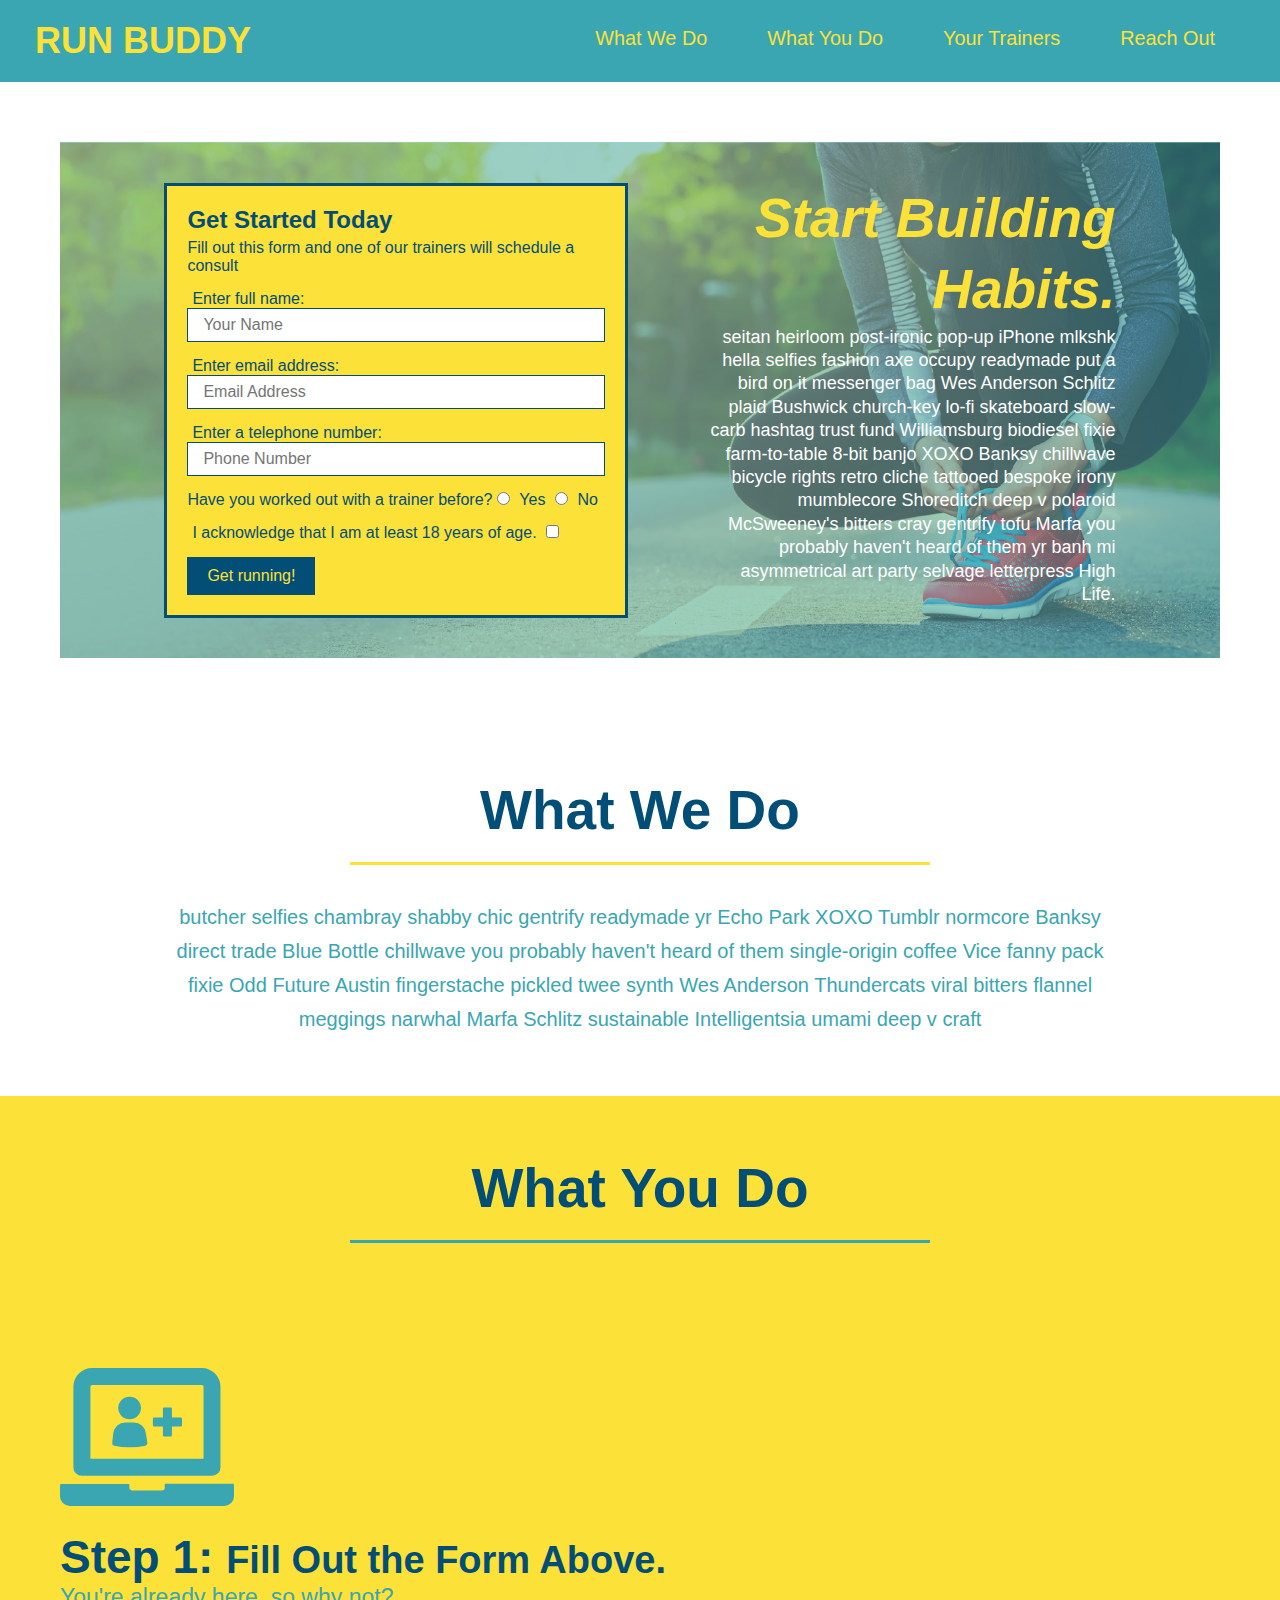
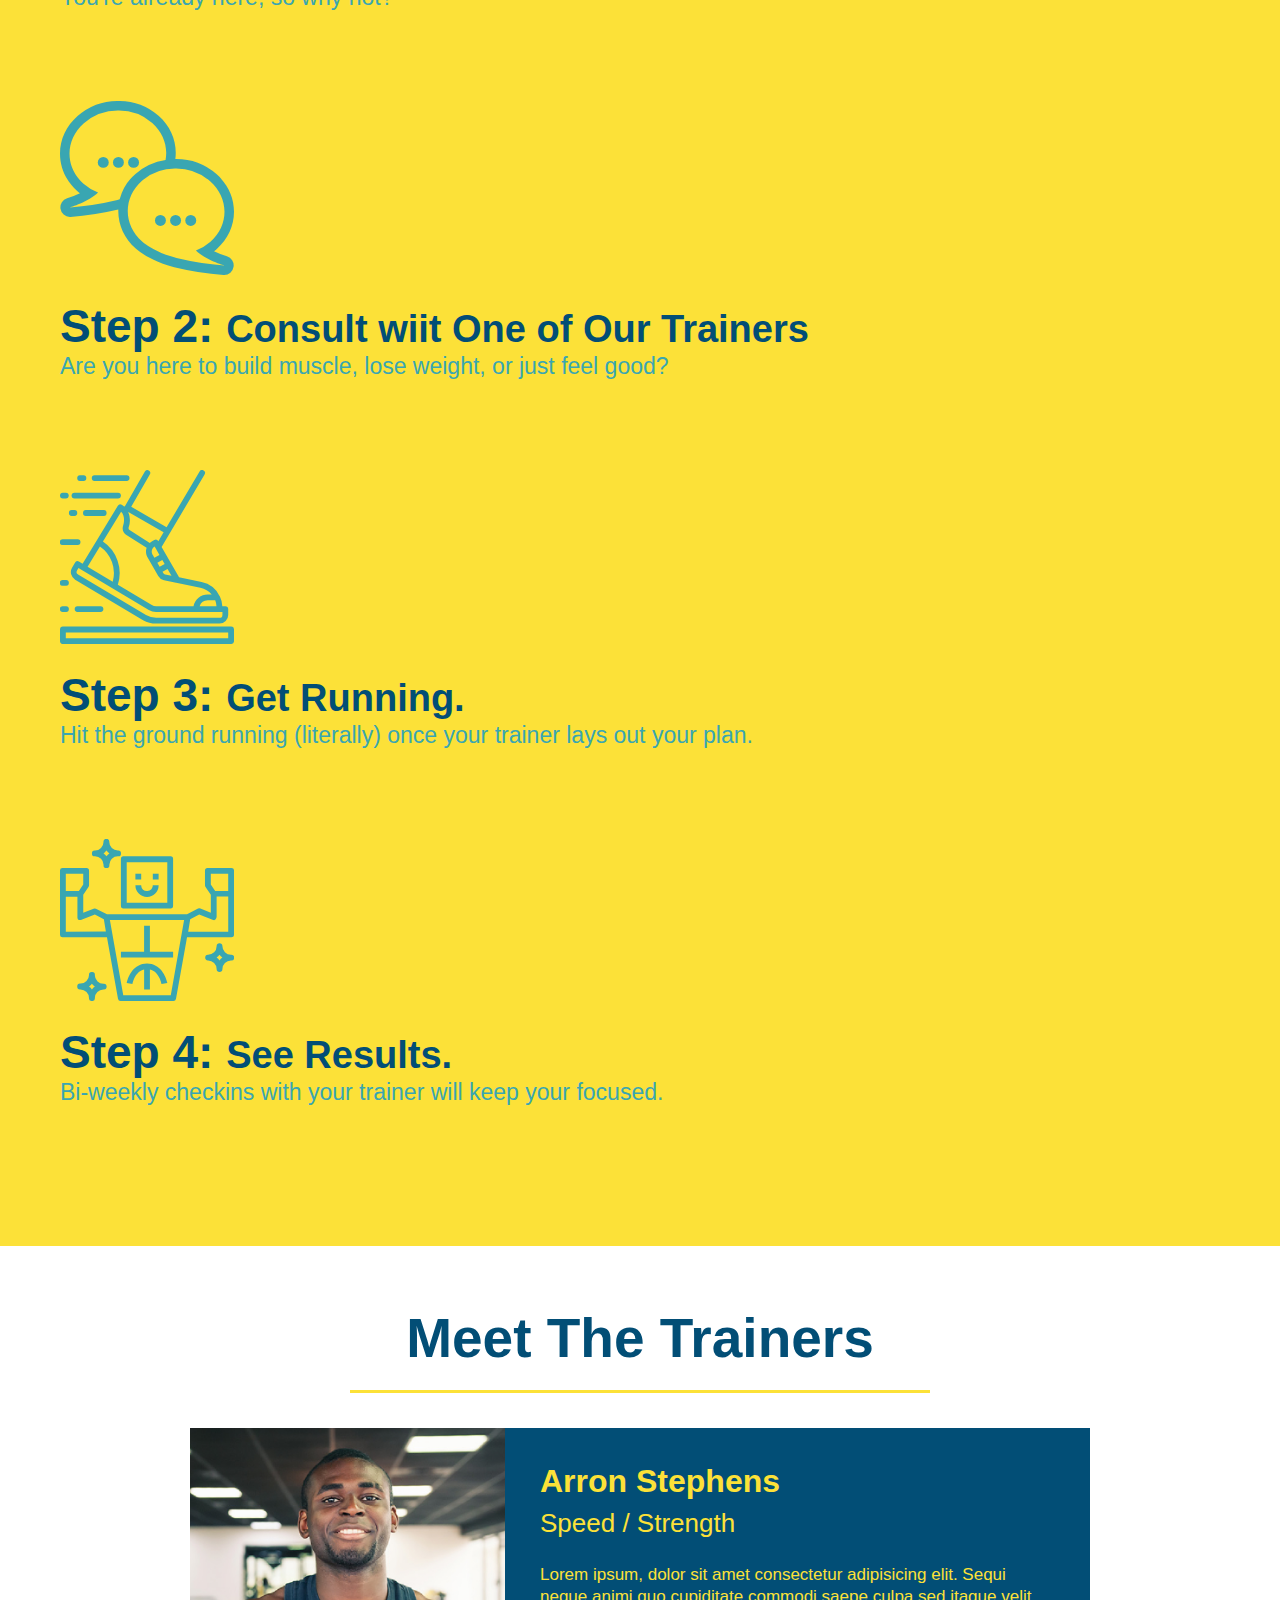
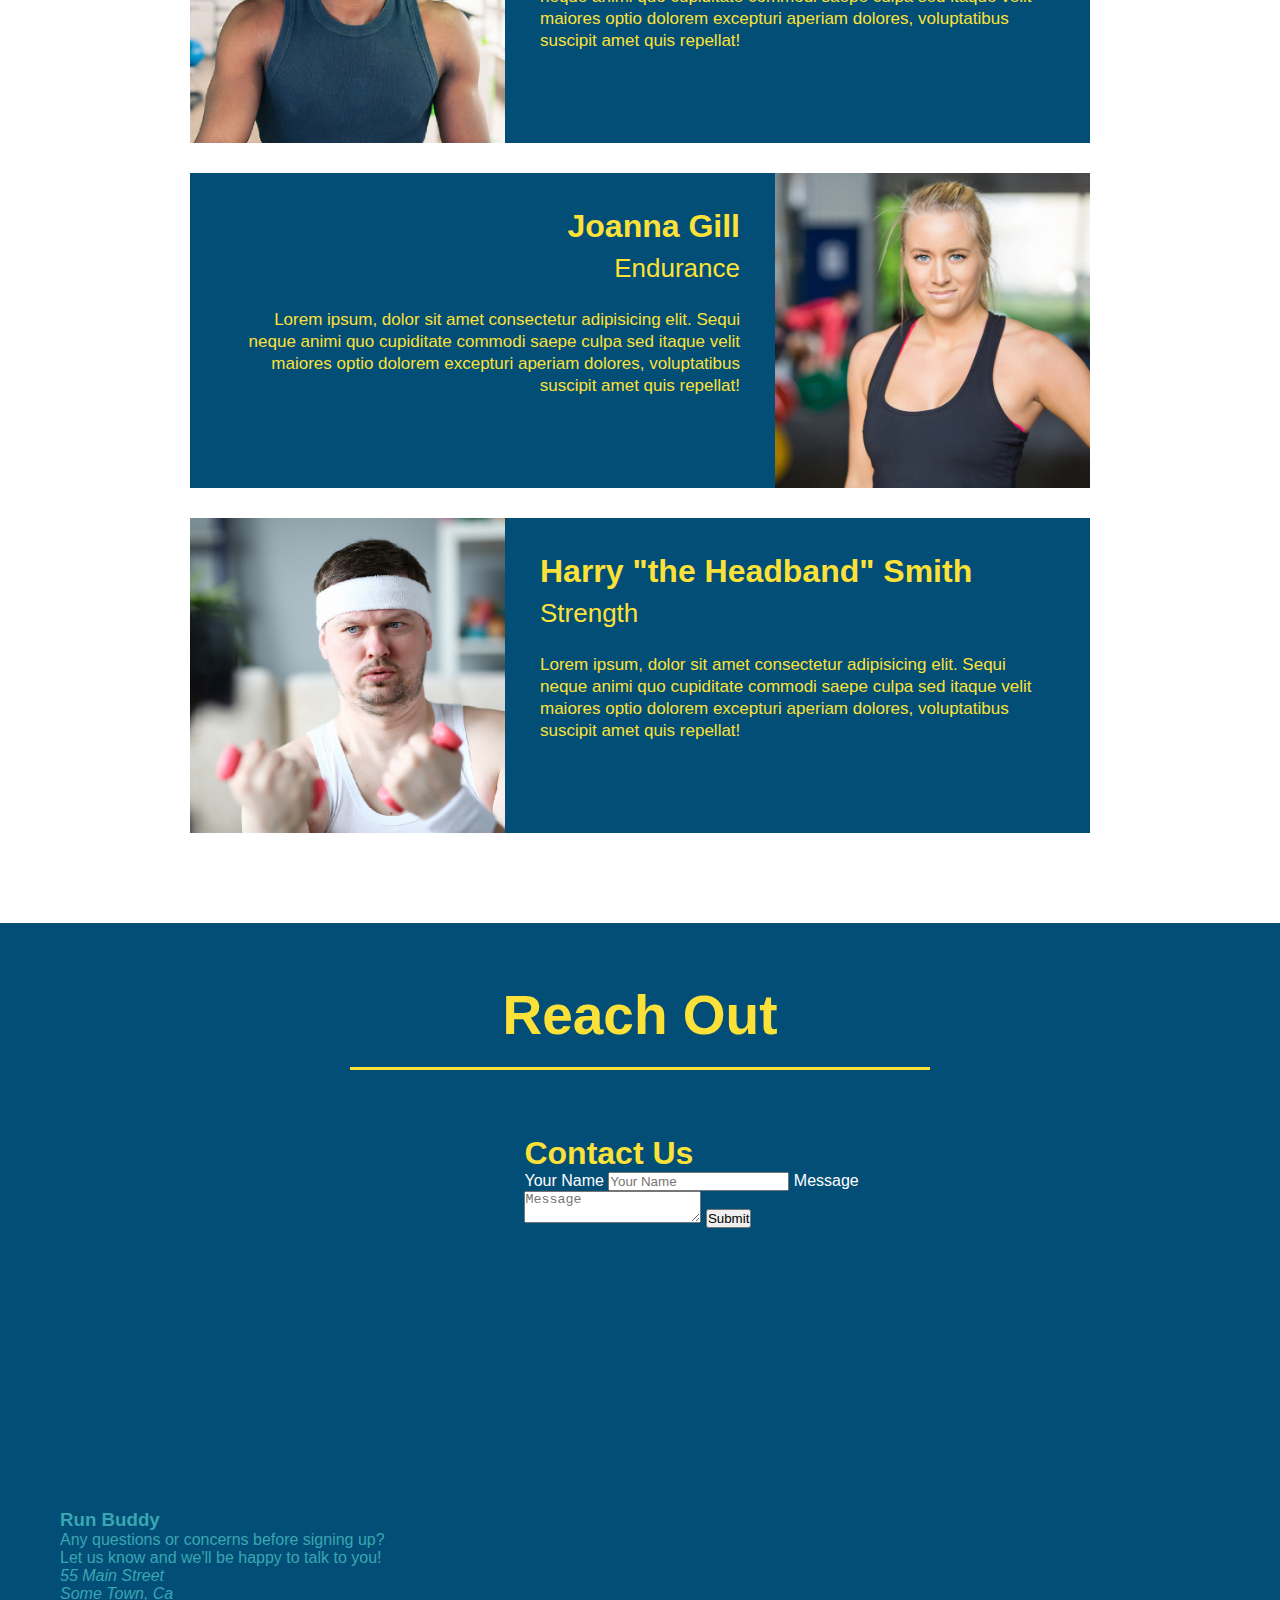
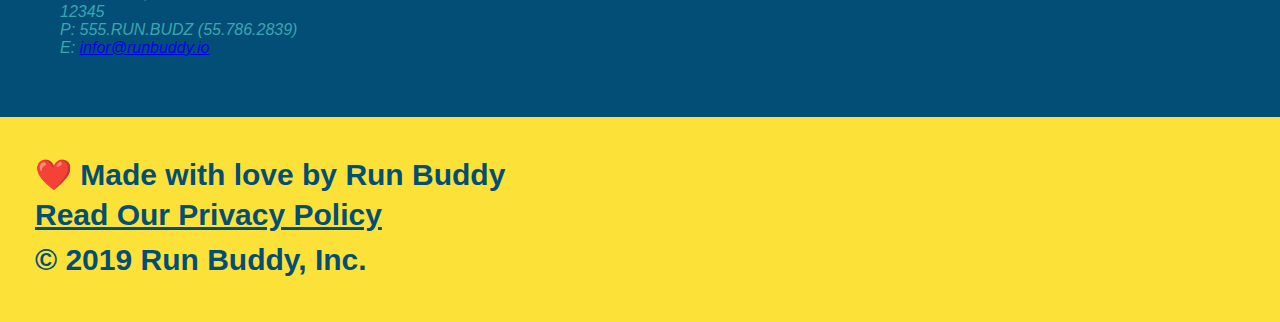
==== index.html @ d961530f "add flexbox to the class section title" ====
<!DOCTYPE html>
<html lang="en">
   
<head>
    <link rel="stylesheet" href="./assets/css/style.css"/>
    <title>Run Buddy</title>
</head>
<body>
    <!-- navigation -->
<header>
    <h1>
        <a href="/">RUN BUDDY</a>
    </h1> 
    <nav><!-- Unordered list element -->
    <ul> 
        <!-- List item element-->
        <li> 
            <!-- Anchor element-->
            <a href="#what-we-do">What We Do</a>
        </li>
        <li>
            <a href="#what-you-do">What You Do</a>
        </li>
        <li> 
            <a href="#your-trainers">Your Trainers</a>
        </li>
        <li>
            <a href="#reach-out">Reach Out</a>
        </li>
    </ul>
    </nav>
</header>
<!-- hero/jumbrotron -->
<section>
    <div class="hero">
        <div class="hero-form">

        <h3> Get Started Today</h3>
        <p>Fill out this form and one of our trainers will schedule a consult</p>
        <!-- Add form element-->
        <form>
            
            <label for="name">Enter full name:</label>
            <input type="text" placeholder="Your Name" name="name" id="name" class="form-input" />
            <label for="email">Enter email address:</label>
            <input type="text" placeholder="Email Address" name="email" id="email" class="form-input" />
            <label for="phone">Enter a telephone number:</label>
            <input type="text" placeholder="Phone Number" name="phone" id="phone" class="form-input" />
        
            <p>
                  Have you worked out with a trainer before?
                <input type="radio" name="trainer-confirm" id="trainer-yes" />
                <label for="trainer-yes">Yes</label>
                <input type="radio" name="trainer-confirm" id="trainer-no" />
                <label for="trainer-no">No</label>
            </p>
            <label for="checkbox" >
                I acknowledge that I am at least 18 years of age.
              </label>
              <input type="checkbox" name="age-confirm" id="checkbox" />
            </p>
            <button type="submit">
              Get running!
            </button>
        </form>
    </div>
    <div class="hero-cta">
        <h2>Start Building Habits.</h2>
        <p>seitan heirloom post-ironic pop-up iPhone mlkshk hella selfies fashion axe occupy readymade put a bird on it messenger bag Wes Anderson Schlitz plaid Bushwick church-key lo-fi skateboard slow-carb hashtag trust fund Williamsburg biodiesel fixie farm-to-table 8-bit banjo XOXO Banksy chillwave bicycle rights retro cliche tattooed bespoke irony mumblecore Shoreditch deep v polaroid McSweeney's bitters cray gentrify tofu Marfa you probably haven't heard of them yr banh mi asymmetrical art party selvage letterpress High Life.
        </p>
    </div>
</section>


<!-- What we do" section -->
<section id="what-we-do" class="intro">
     <!-- Wrap every h2 with a class of "section-title" in this div!-->
    <div class="flex-row">
        <h2 class="section-title primary-border"> 
            What We Do 
        </h2>
    </div>
    <div class="flex-row">
        <p>butcher selfies chambray shabby chic gentrify readymade yr Echo Park XOXO Tumblr normcore Banksy direct trade Blue Bottle chillwave you probably haven't heard of them single-origin coffee Vice fanny pack fixie Odd Future Austin fingerstache pickled twee synth Wes Anderson Thundercats viral bitters flannel meggings narwhal Marfa Schlitz sustainable Intelligentsia umami deep v craft
        </p>
    </div>    
</section>

<!-- What you do section-->
<section id="what-you-do" class="steps">
   <!-- Wrap every h2 with a class of "section-title" in this div!-->
   <div class="flex-row">
       <h2 class="section-title secondary-border"> 
           What You Do
        </h2>
    </div>
    <div>
        <!-- insert this img element-->
        <img src="assets/images/step-1.svg" alt="" />
        <h3>Step 1: <span>Fill Out the Form Above.</span></h3>
        <p>You're already here, so why not?</p>
    </div>
    <div>
        <img src="./assets/images/step-2.svg" alt="" />
        <h3> Step 2: <span>Consult wiit One of Our Trainers</span></h3>
        <p>Are you here to build muscle, lose weight, or just feel good?</p>
    </div>
    <div>
        <img src="./assets/images/step-3.svg" alt="" />
        <h3>Step 3: <span> Get Running.</span></h3>
        <p>Hit the ground running (literally) once your trainer lays out your plan.</p>
    </div>
    <div>
        <img src="./assets/images/step-4.svg" alt="" />
        <h3>Step 4: <span>See Results.</span></h3>
        <p>Bi-weekly checkins with your trainer will keep your focused.</p>
    </div>
</section>

<!-- Meet The Trainers section-->
<section id="your-trainers" class="trainers">
     <!-- Wrap every h2 with a class of "section-title" in this div!-->
     <div class="flex-row">
    <h2 class="section-title primary-border">
     Meet The Trainers
    </h2>
    </div>
    <article class="trainer">
        <img src="./assets/images/trainer-1.jpg" alt="Arron Stephens in his workout clothes, ready to pump iron" />
        <div class="trainer-bio text-left">
        <h3>Arron Stephens</h3>
        <h4>Speed / Strength</h4>
        <p> Lorem ipsum, dolor sit amet consectetur adipisicing elit. Sequi neque animi quo cupiditate commodi saepe culpa sed
            itaque velit maiores optio dolorem excepturi aperiam dolores, voluptatibus suscipit amet quis repellat!</p>
        </div>
    </article>
    <article class="trainer">
        <div class="trainer-bio text-right">
            <h3>Joanna Gill</h3>
            <h4>Endurance</h4>
            <p>Lorem ipsum, dolor sit amet consectetur adipisicing elit. Sequi neque animi quo cupiditate commodi saepe culpa sed
                itaque velit maiores optio dolorem excepturi aperiam dolores, voluptatibus suscipit amet quis repellat!</p>
        </div>
        <img src="./assets/images/trainer-2.jpg" alt="Joanna Gill cooling off after a workout" />
    </article>
    <article class="trainer">
        <img src="./assets/images/trainer-3.jpg" alt="Harry Smith wearing a headband and lifting comically small pink weights" />
        <div class="trainer-bio text-left">
            <h3>Harry "the Headband" Smith</h3>
            <h4>Strength</h4>
            <p>Lorem ipsum, dolor sit amet consectetur adipisicing elit. Sequi neque animi quo cupiditate commodi saepe culpa sed
                itaque velit maiores optio dolorem excepturi aperiam dolores, voluptatibus suscipit amet quis repellat!</p>
        </div>
    </article>
    </article>
</section>

<!-- "reach out" section-->
<section id="reach-out" class="contact">
     <!-- Wrap every h2 with a class of "section-title" in this div!-->
    <div class="flex-row">
        <h2 class="section-title secondary-boarder">
            Reach Out
        </h2>
    </div>
    <div class="contact-info">
        <iframe src="https://www.google.com/maps/embed?pb=!1m18!1m12!1m3!1d3532.7996024263693!2d-97.4110894843665!3d27.692587982798223!2m3!1f0!2f0!3f0!3m2!1i1024!2i768!4f13.1!3m3!1m2!1s0x8668f5109e641347%3A0x9029edda0d9d7509!2sBreeann%20St%2C%20Corpus%20Christi%2C%20TX%2078413!5e0!3m2!1sen!2sus!4v1620686799129!5m2!1sen!2sus" width="400" height="400" style="border:0;" allowfullscreen="" loading="lazy">
        </iframe>
        <div class="contact-form">
            <h3>Contact Us</h3>
            <form>
                <label for="contact-name">Your Name</label>
                <input type="text" id="contact-name" placeholder="Your Name" />
                <label for="contact-message">Message</label>
                <textarea id="contact-message" placeholder="Message"></textarea>
                <button type="submit">Submit</button>
            </form>
        </div>
    </div>
    <div> 
        <h3>Run Buddy</h3>
        <p>
            Any questions or concerns before signing up?
            <br />
            Let us know and we'll be happy to talk to you!
        </p>
        <address>
             55 Main Street <br/>
            Some Town, Ca <br/>
            12345 <br/>
            P: 555.RUN.BUDZ (55.786.2839)<br/>
            E: <a href="mailto:info@runbuddy.io">infor@runbuddy.io</a>
        </address>
    </div>
</section>

<!-- Footer -->
<footer>
    <h2> ❤️ Made with love by Run Buddy
        <div>
        <a href="#">Read Our Privacy Policy</a><br />
        &copy; 2019 Run Buddy, Inc.
        </div>
     
    </h2>
</footer>

</body>
</html>
---- assets/css/style.css ----
* {
    margin: 0;
    padding: 0;
    box-sizing: border-box;
}

body {
    /* more on this crazy alphaumerical value in a minute! */
    color: #39a6b2;
    font-family: Arial, Helvetica, sans-serif;
}

/* apply styles to <header> */
header {
    padding: 20px 35px;
    background-color: #39a6b2;
    display: flex;
    justify-content: space-between;
    flex-wrap: wrap;
}

header h1 {
    font-weight: bold;
    font-size: 36px;
    color: #fce138;
    margin: 0;
}

header a {
    text-decoration: none;
    color: #fce138;
}

header nav {
    margin: 7px 0;
}

header nav ul {
    display: flex;
    flex-wrap: wrap;
    justify-content: space-between;
    align-items: center;
    list-style: none;
}

header nav ul li a {
    margin: 0 30px;
    font-weight: lighter;
    font-size: 1.55vw;
}

footer {
    background: #fce138;
    width: 100%;
    padding: 40px 35px;
    display: flex;
    justify-content: space-between;
    flex-wrap: wrap;
}

footer h2 {
    color: #024e76;
    font-size: 30px;
    margin: 0;
}

footer div {
    line-height: 1.5;
    
}

footer a {
    color: #024e76;
  
}

section {
    padding: 60px;
}

/*hero Style Start */
.hero {
    background-image: url("../images/hero-bg.jpg");
    background-size: cover;
    background-position: center; 
    display: flex;
    justify-content: center;
    flex-wrap: wrap;
}

.hero-cta {
    width: 35%;
    text-align: right;
    margin: 3.5%;
    color: #fff;
    font-size: 18px;
    line-height: 1.3;
}

.hero-cta h2 {
    font-style: italic;
    font-size: 55px;
    color: #fce138;
}
/* Hero Style End */
.hero-form {
    border: 3px solid #024e76;
    background-color: #fce138;
    padding: 20px;
    color: #024e76;
    width: 40%;
    margin: 3.5%;
}
.hero-form h3 {
    font-size: 24px;
    margin: 0;
}
.hero-form p { 
    margin: 5px 0 15px 0;
}
.form-input {
    border: 1px solid #024e76;
    display: block;
    padding: 7px 15px;
    font-size: 16px;
    color: #024e76;
    width: 100%;
    margin-bottom: 15px;  
}
.hero-form label {
    margin: 0 5px;
}
.hero-form button {
    color: #fce138;
    background-color: #024e76;
    border: none;
    padding: 10px 20px;
    font-size: 16px;
}

.intro h2 {
    font-size: 55px;
    color: #024e76;
    margin-bottom: 35px;
    padding: 0 100px 20px 100px;
    border-bottom: 3px solid;
    border-color: #fce138;
}

.intro p {
    line-height: 1.7;
    color: #39a6b2;
    width: 80%;
    font-size: 20px;
    margin: 0 auto;
    text-align: center;
}

.steps {
    background: #fce138;

}
.steps div{
    margin-bottom: 80px;
}
.steps img {
    width: 15%;
    margin: 10px 0;
}
.steps h3 {
    color: #024e76;
    font-size: 46px;
    margin-top: 10px;
}
.steps p {
    color: #39a6b2;
    font-size: 23px;
}
.steps span {
    font-size: 38px;
}
.section-title {
    font-size: 55px;
    color: #024e76;
    border-bottom: 3px solid;
    padding-bottom: 20px;
    text-align: center;
    margin: 0 auto 35px auto;
    width: 50%
}
.primary-border {
    border-color: #fce138;
}

.secondary-border {
    border-color: #39a6b2;
}
.trainers {

}
.trainer {
    width: 900px;
    margin: 0 auto 30px auto;
    background: #024e76;
    color: #fce138;
    overflow: auto
}
.trainer img{
    width: 35%;
    float: left;
}
.trainer-bio {
    padding: 35px;
    float: left;
    width: 65%;
}
.trainer-bio h3 {
    font-size: 32px;
    margin-bottom: 8px;
}
.trainer-bio h4 {
    font-weight: lighter;
    font-size: 26px;
    margin-bottom: 25px;
}
.trainer-bio p {
    font-size: 17px;
    line-height: 1.3;
}
.text-right {
    text-align: right;
}
.trainer-bio h3 {
    font-size: 32px;
    margin-bottom: 8px;
}
/* REACH OUT STYLES START */
.contact {
    background: #024e76;
}
.contact h2 {
    color: #fce138;
}
.contact-info iframe {
    width: 400px;
    height: 400px;
}
.contact-info div {
    width: 410px;
    display: inline-block;
    vertical-align: top;
    text-align: left;
    margin: 30px 0 0 60px;
    color: white
}
.contact-info h3 {
    color: #fce138;
    font-size: 32px;
}
.contact-info p, .contact-info address {
    margin: 20px 0;
    line-height: 1.5;
    font-size: 20px;
    font-style: normal;

}
.contact-info a {
    color: #fce138;
}
/* REACH OUT STYLES END */

/* Utilities */
.text-left {
    text-align: left;
}
.text-right {
    text-align: right;
}
.flex-row {
    display: flex;
}
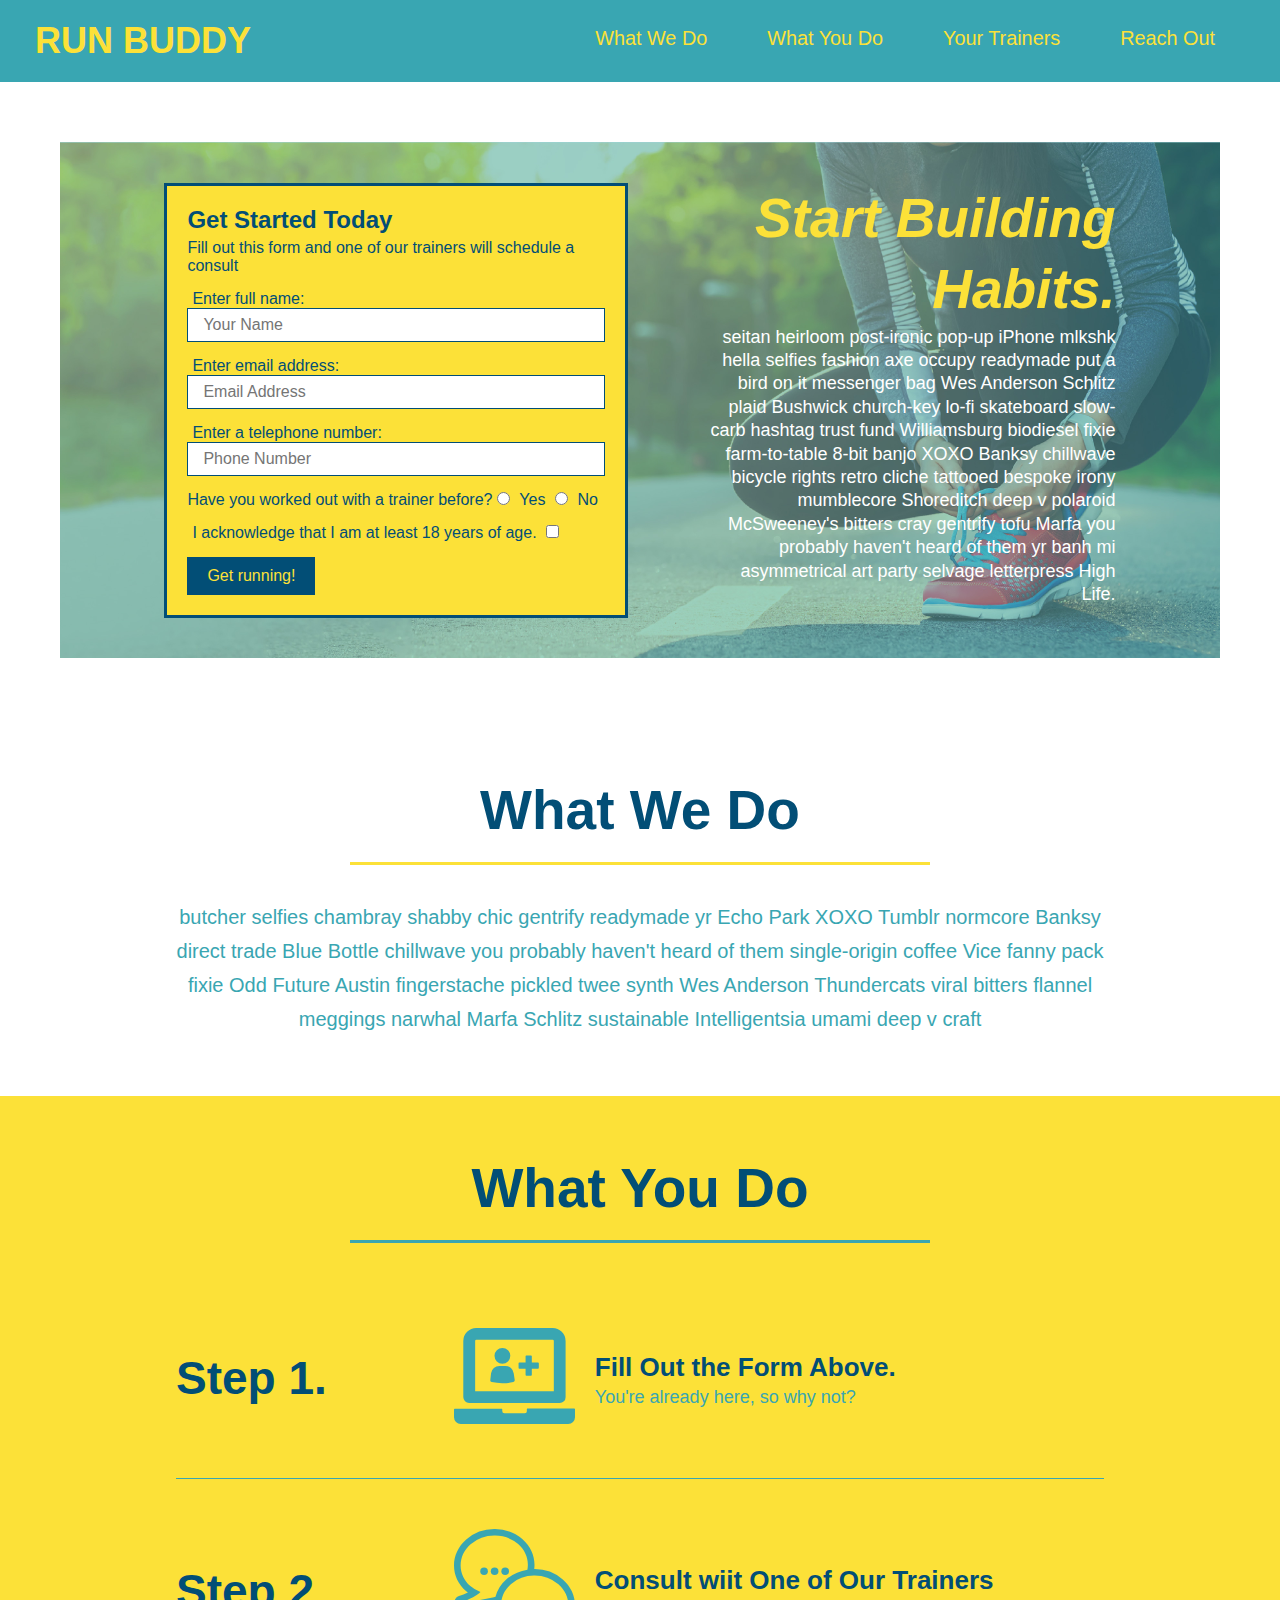
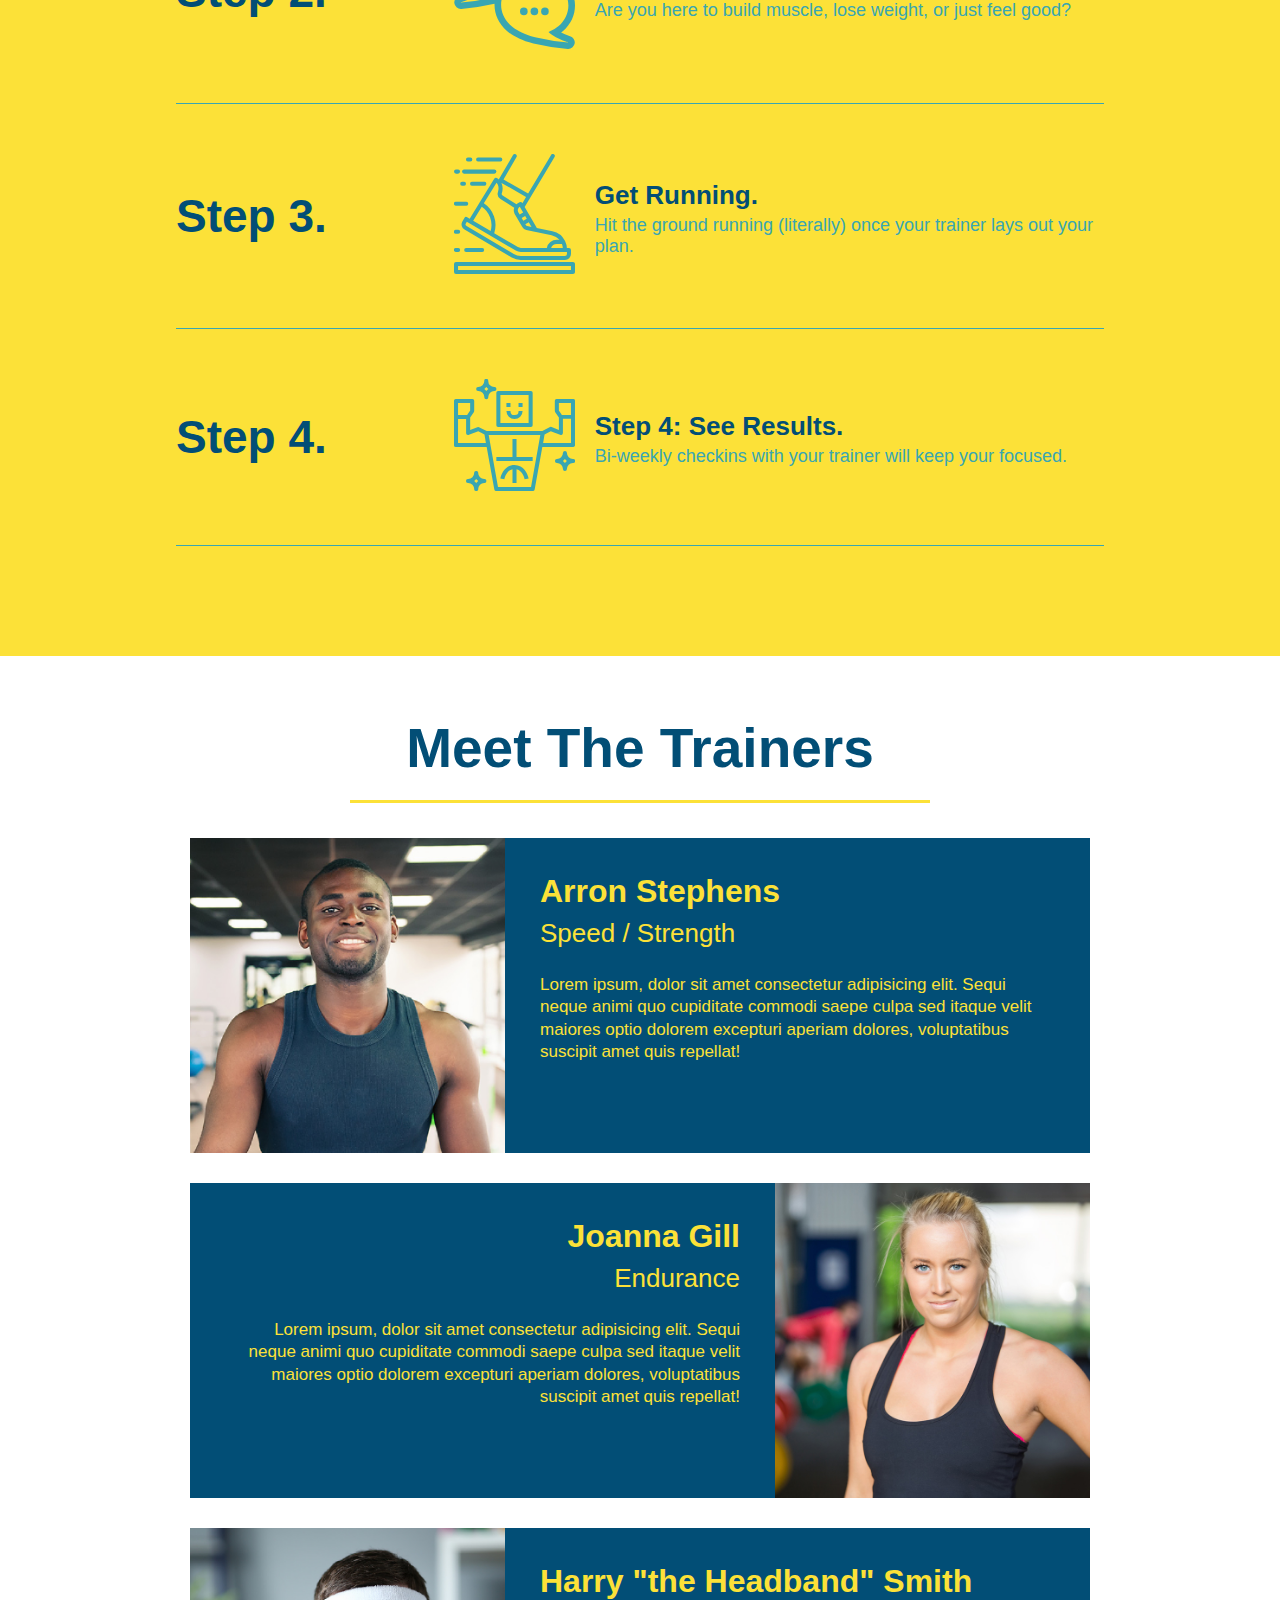
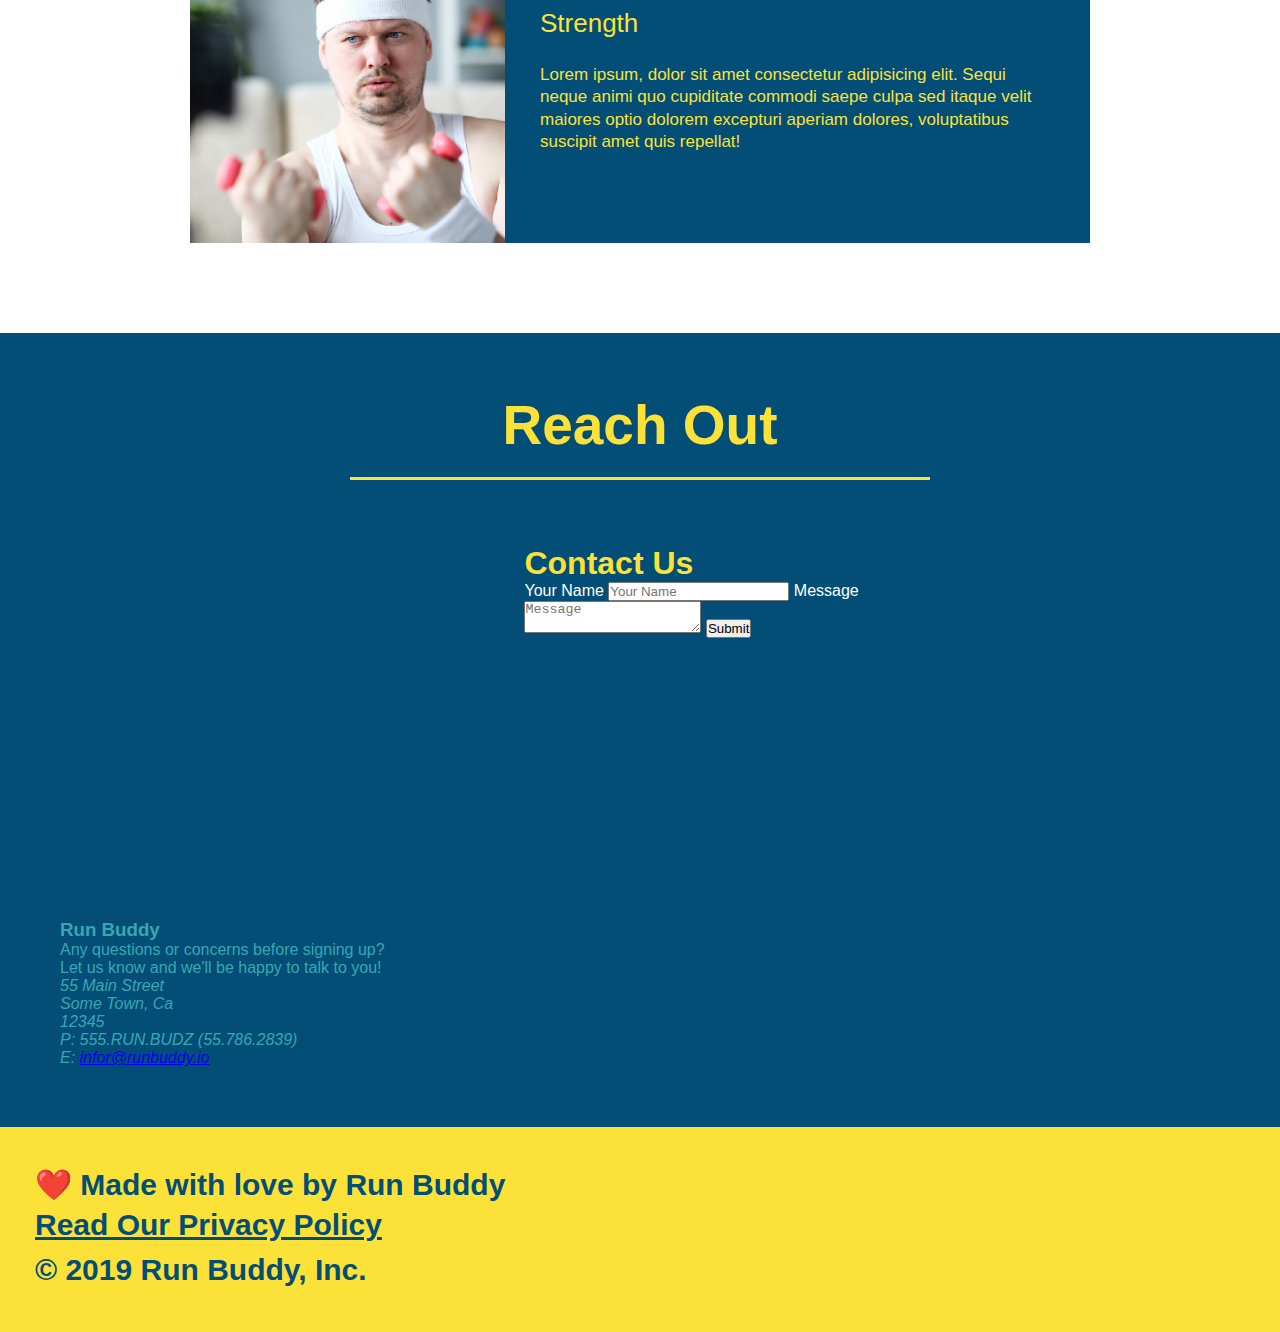
==== commit a82121be: "add flexbox to steps" ====
--- a/index.html
+++ b/index.html
@@ -96,24 +96,57 @@
     </div>
     <div>
         <!-- insert this img element-->
-        <img src="assets/images/step-1.svg" alt="" />
-        <h3>Step 1: <span>Fill Out the Form Above.</span></h3>
-        <p>You're already here, so why not?</p>
+        <div class="step">
+            <h3> Step 1.</h3>
+            <div class="step-info">
+                <div class="step-img">
+                    <img src="./assets/images/step-1.svg" alt="" />
+                </div>
+                <div class="step-text">
+                    <h4>Fill Out the Form Above.</h4>
+                    <p>You're already here, so why not?</p>
+                </div>
+            </div>
+        </div> 
+
+        <div class="step">
+            <h3>Step 2.</h3>
+            <div class="step-info">
+            <div class="step-img">
+                <img src="./assets/images/step-2.svg" alt="" />
+            </div>
+                <div class="step-text">
+                    <h4>Consult wiit One of Our Trainers</h4>
+                    <p>Are you here to build muscle, lose weight, or just feel good?</p>
+                </div>    
+            </div>
+        </div>    
     </div>
     <div>
-        <img src="./assets/images/step-2.svg" alt="" />
-        <h3> Step 2: <span>Consult wiit One of Our Trainers</span></h3>
-        <p>Are you here to build muscle, lose weight, or just feel good?</p>
+            <div class="step">
+                <h3>Step 3.</h3>
+                <div class="step-info">
+                <div class="step-img">
+                <img src="./assets/images/step-3.svg" alt="" />
+                </div>
+                    <div class="step-text">
+                        <h4>Get Running.</h4>
+                        <p>Hit the ground running (literally) once your trainer lays out your plan.</p>
+                    </div>    
+            </div>
     </div>
     <div>
-        <img src="./assets/images/step-3.svg" alt="" />
-        <h3>Step 3: <span> Get Running.</span></h3>
-        <p>Hit the ground running (literally) once your trainer lays out your plan.</p>
-    </div>
-    <div>
-        <img src="./assets/images/step-4.svg" alt="" />
-        <h3>Step 4: <span>See Results.</span></h3>
-        <p>Bi-weekly checkins with your trainer will keep your focused.</p>
+        <div class="step">
+        <h3> Step 4.</h3>
+        <div class="step-info">
+            <div class="step-img">
+                <img src="./assets/images/step-4.svg" alt="" />
+            </div>
+            <div class="step-text">
+                    <h4>Step 4: <span>See Results.</h4>
+                    <p>Bi-weekly checkins with your trainer will keep your focused.</p>
+                </div>
+        </div>
     </div>
 </section>
 
--- a/assets/css/style.css
+++ b/assets/css/style.css
@@ -160,24 +160,46 @@
     background: #fce138;
 
 }
-.steps div{
-    margin-bottom: 80px;
-}
-.steps img {
-    width: 15%;
-    margin: 10px 0;
-}
-.steps h3 {
+
+.step h3 {
     color: #024e76;
     font-size: 46px;
-    margin-top: 10px;
-}
-.steps p {
+    flex: 1 30%;
+}
+.step-text p {
     color: #39a6b2;
-    font-size: 23px;
-}
-.steps span {
-    font-size: 38px;
+    font-size: 18px;
+}
+.step-text h4 {
+    font-size: 26px;
+    line-height: 1.5;
+    color: #024e76
+}
+.step {
+    margin: 50px auto;
+    padding-bottom: 50px;
+    width: 80%;
+    border-bottom: 1px solid #39a6b2;
+    display: flex;
+    flex-wrap: wrap;
+    align-items: center;
+    justify-content: space-between;
+}
+.step-info {
+    display: flex;
+    flex-wrap: wrap;
+    align-items: center;
+    flex: 2 70%;
+}
+.step-img {
+    flex: 1 12%;
+    margin-right: 20px;
+}
+.step-text {
+    flex: 12;
+}
+.step-img img {
+    max-width: 100%;
 }
 .section-title {
     font-size: 55px;
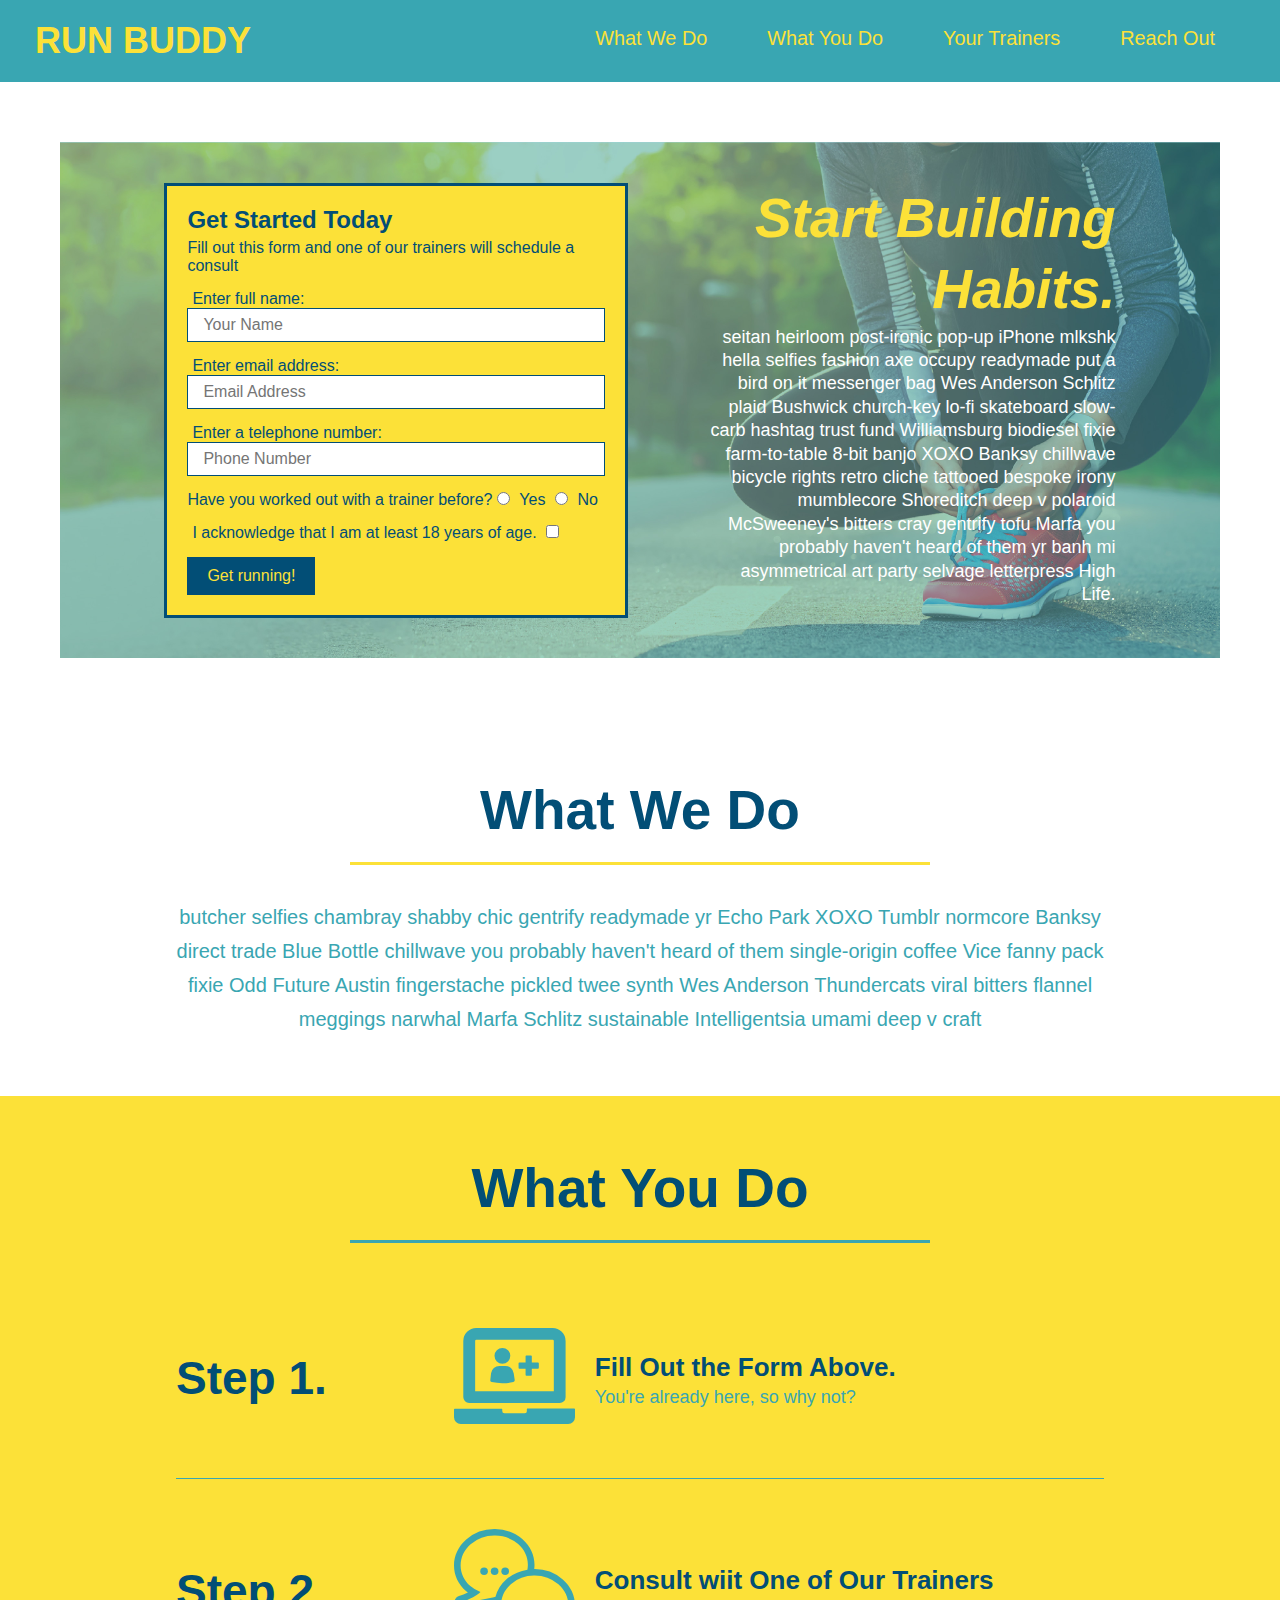
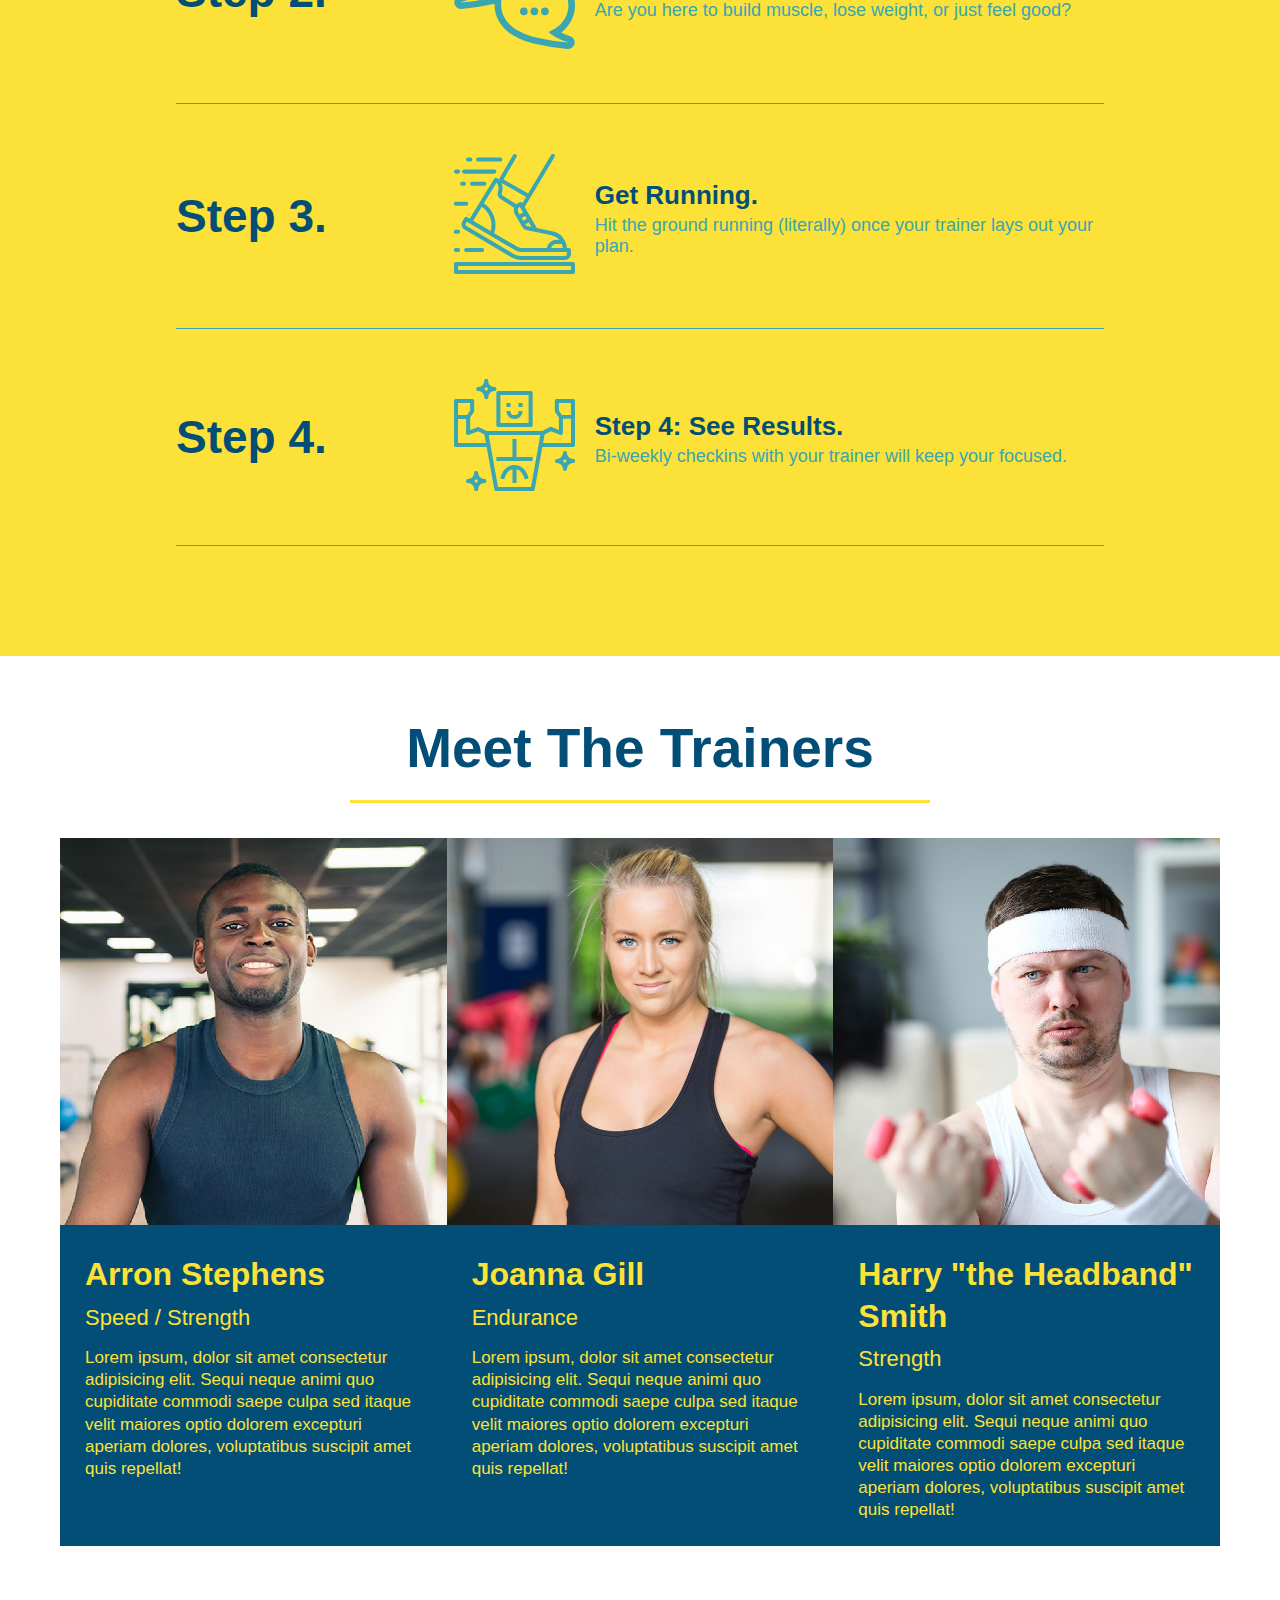
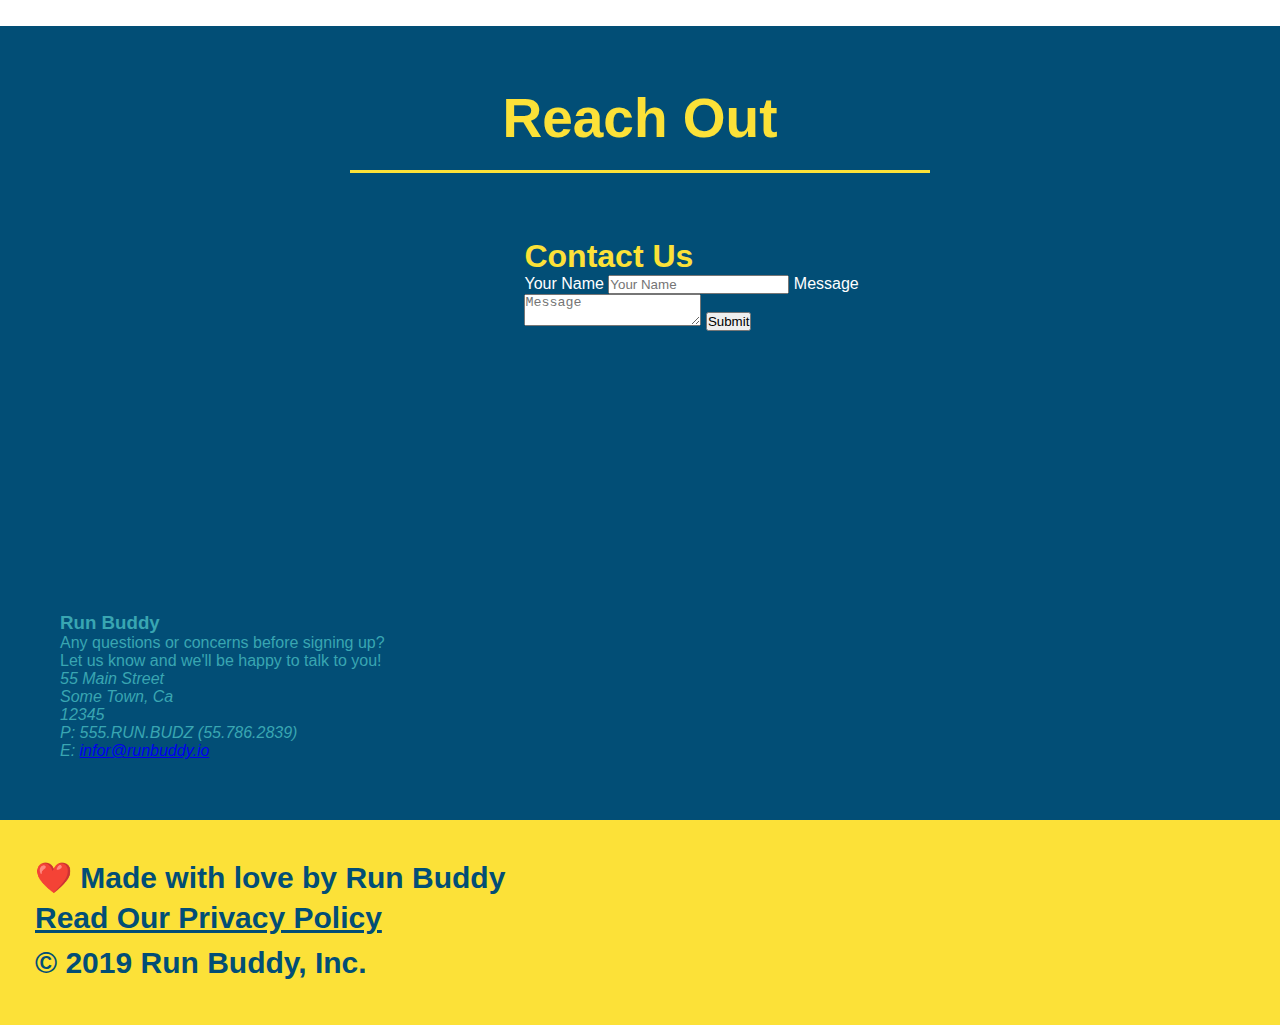
==== commit 0f258a20: "add flexbox to trainers" ====
--- a/index.html
+++ b/index.html
@@ -151,41 +151,42 @@
 </section>
 
 <!-- Meet The Trainers section-->
-<section id="your-trainers" class="trainers">
+<section id="your-trainers">
      <!-- Wrap every h2 with a class of "section-title" in this div!-->
      <div class="flex-row">
     <h2 class="section-title primary-border">
      Meet The Trainers
     </h2>
     </div>
-    <article class="trainer">
-        <img src="./assets/images/trainer-1.jpg" alt="Arron Stephens in his workout clothes, ready to pump iron" />
-        <div class="trainer-bio text-left">
-        <h3>Arron Stephens</h3>
-        <h4>Speed / Strength</h4>
-        <p> Lorem ipsum, dolor sit amet consectetur adipisicing elit. Sequi neque animi quo cupiditate commodi saepe culpa sed
-            itaque velit maiores optio dolorem excepturi aperiam dolores, voluptatibus suscipit amet quis repellat!</p>
-        </div>
-    </article>
-    <article class="trainer">
-        <div class="trainer-bio text-right">
-            <h3>Joanna Gill</h3>
-            <h4>Endurance</h4>
-            <p>Lorem ipsum, dolor sit amet consectetur adipisicing elit. Sequi neque animi quo cupiditate commodi saepe culpa sed
-                itaque velit maiores optio dolorem excepturi aperiam dolores, voluptatibus suscipit amet quis repellat!</p>
-        </div>
-        <img src="./assets/images/trainer-2.jpg" alt="Joanna Gill cooling off after a workout" />
-    </article>
-    <article class="trainer">
-        <img src="./assets/images/trainer-3.jpg" alt="Harry Smith wearing a headband and lifting comically small pink weights" />
-        <div class="trainer-bio text-left">
-            <h3>Harry "the Headband" Smith</h3>
-            <h4>Strength</h4>
-            <p>Lorem ipsum, dolor sit amet consectetur adipisicing elit. Sequi neque animi quo cupiditate commodi saepe culpa sed
-                itaque velit maiores optio dolorem excepturi aperiam dolores, voluptatibus suscipit amet quis repellat!</p>
-        </div>
-    </article>
-    </article>
+    <div class="trainers">
+        <article class="trainer">
+            <img src="./assets/images/trainer-1.jpg" alt="Arron Stephens in his workout clothes, ready to pump iron" />
+            <div class="trainer-bio">
+                <h3 class="trainer-name">Arron Stephens</h3>
+                <h4 class="trainer-role">Speed / Strength</h4>
+                <p> Lorem ipsum, dolor sit amet consectetur adipisicing elit. Sequi neque animi quo cupiditate commodi saepe culpa sed
+                    itaque velit maiores optio dolorem excepturi aperiam dolores, voluptatibus suscipit amet quis repellat!</p>
+            </div>
+        </article>
+        <article class="trainer">
+            <img src="./assets/images/trainer-2.jpg" alt="Joanna Gill cooling off after a workout" />
+            <div class="trainer-bio">
+                <h3 class="trainer-name">Joanna Gill</h3>
+                <h4 class="trainer-role">Endurance</h4>
+                <p>Lorem ipsum, dolor sit amet consectetur adipisicing elit. Sequi neque animi quo cupiditate commodi saepe culpa sed
+                    itaque velit maiores optio dolorem excepturi aperiam dolores, voluptatibus suscipit amet quis repellat!</p>
+            </div>
+        </article>
+        <article class="trainer">
+            <img src="./assets/images/trainer-3.jpg" alt="Harry Smith wearing a headband and lifting comically small pink weights" />
+            <div class="trainer-bio">
+                <h3 class="trainer-name">Harry "the Headband" Smith</h3>
+                <h4 class="trainer-role">Strength</h4>
+                <p>Lorem ipsum, dolor sit amet consectetur adipisicing elit. Sequi neque animi quo cupiditate commodi saepe culpa sed
+                    itaque velit maiores optio dolorem excepturi aperiam dolores, voluptatibus suscipit amet quis repellat!</p>
+            </div>
+        </article>
+    </div>
 </section>
 
 <!-- "reach out" section-->
--- a/assets/css/style.css
+++ b/assets/css/style.css
@@ -221,33 +221,37 @@
 
 }
 .trainer {
-    width: 900px;
-    margin: 0 auto 30px auto;
+    margin: 0 auto 20px auto;
     background: #024e76;
     color: #fce138;
-    overflow: auto
+    flex: 1
 }
 .trainer img{
-    width: 35%;
-    float: left;
+    width: 100%;
+    
 }
 .trainer-bio {
-    padding: 35px;
-    float: left;
-    width: 65%;
+    padding: 25px;
+    line-height: 1.3;
 }
 .trainer-bio h3 {
-    font-size: 32px;
-    margin-bottom: 8px;
-}
+    font-size: 28px;
+}    
 .trainer-bio h4 {
     font-weight: lighter;
-    font-size: 26px;
-    margin-bottom: 25px;
+    font-size: 22px;
+    margin-bottom: 15px;
 }
 .trainer-bio p {
     font-size: 17px;
-    line-height: 1.3;
+    
+}
+.trainers {
+    width: 100%;
+    margin: o auto;
+    display: flex;
+    flex-wrap: wrap;
+    justify-content: space-around;
 }
 .text-right {
     text-align: right;
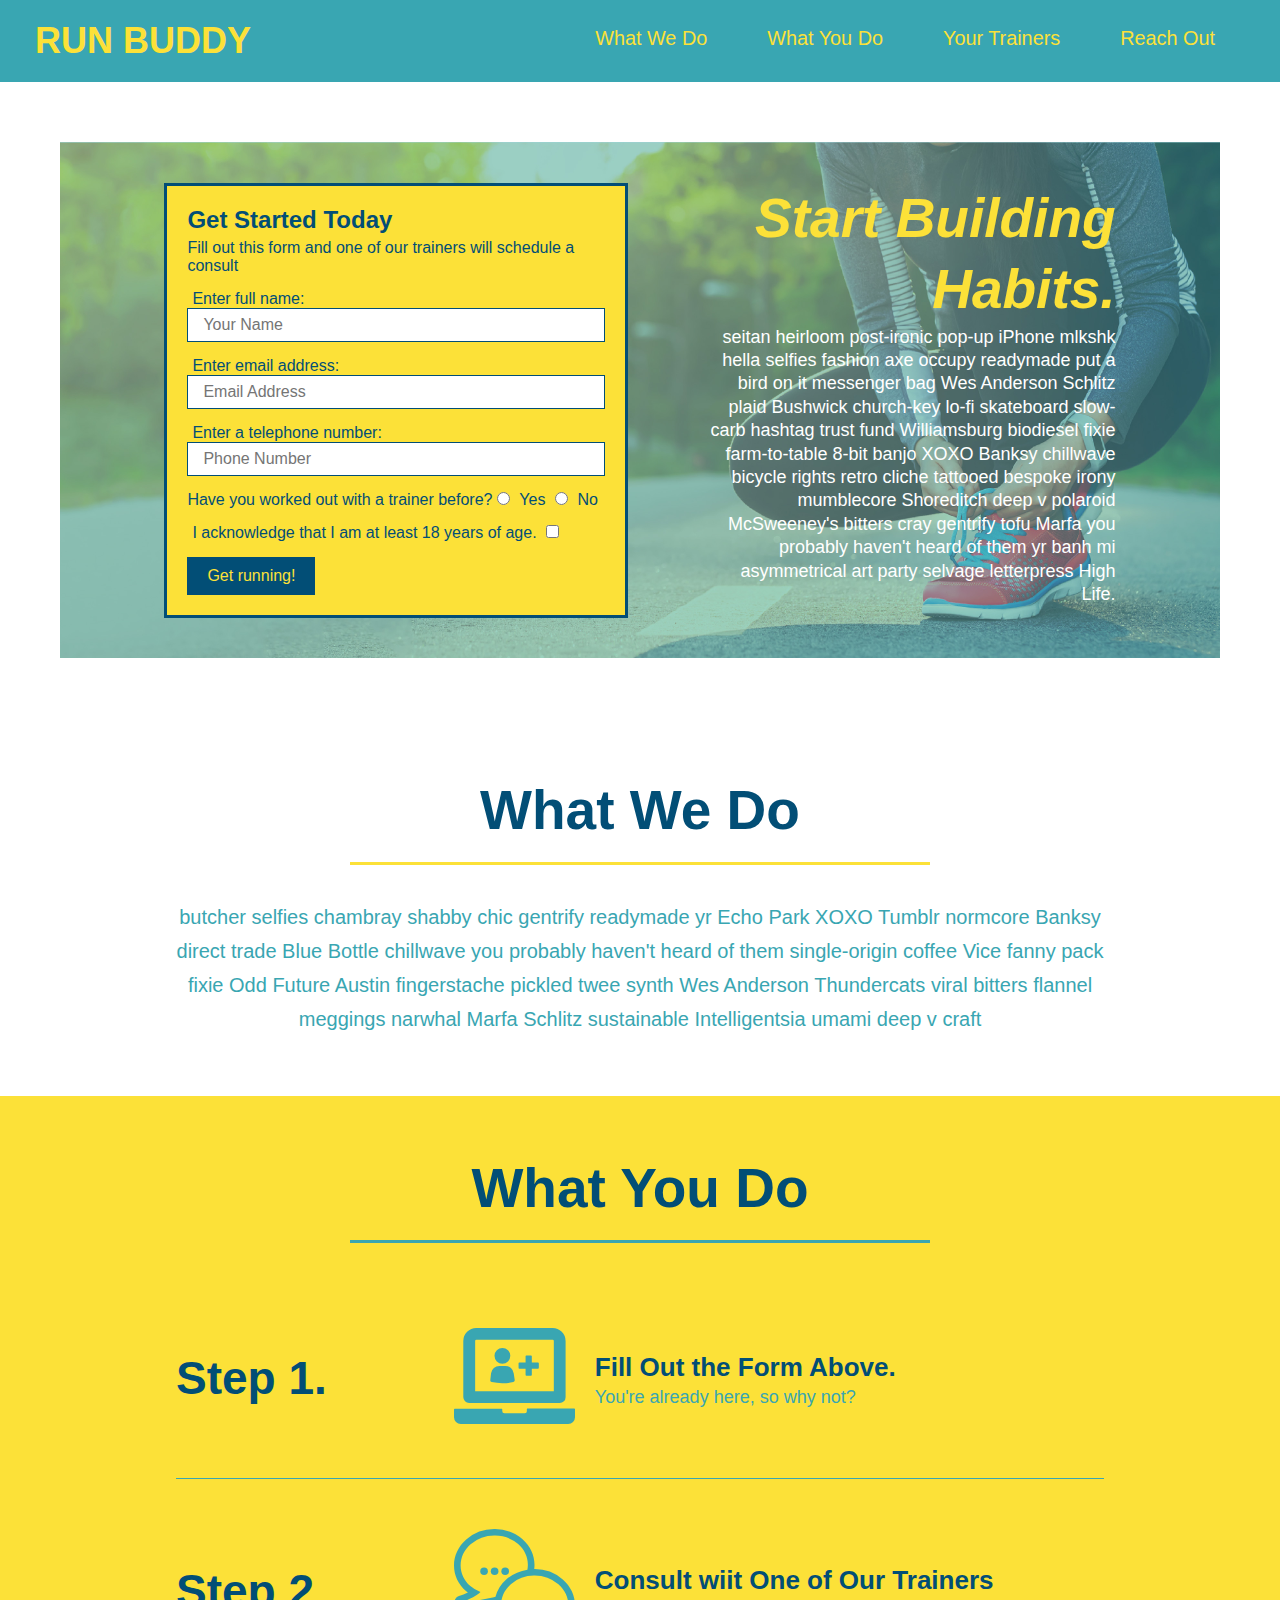
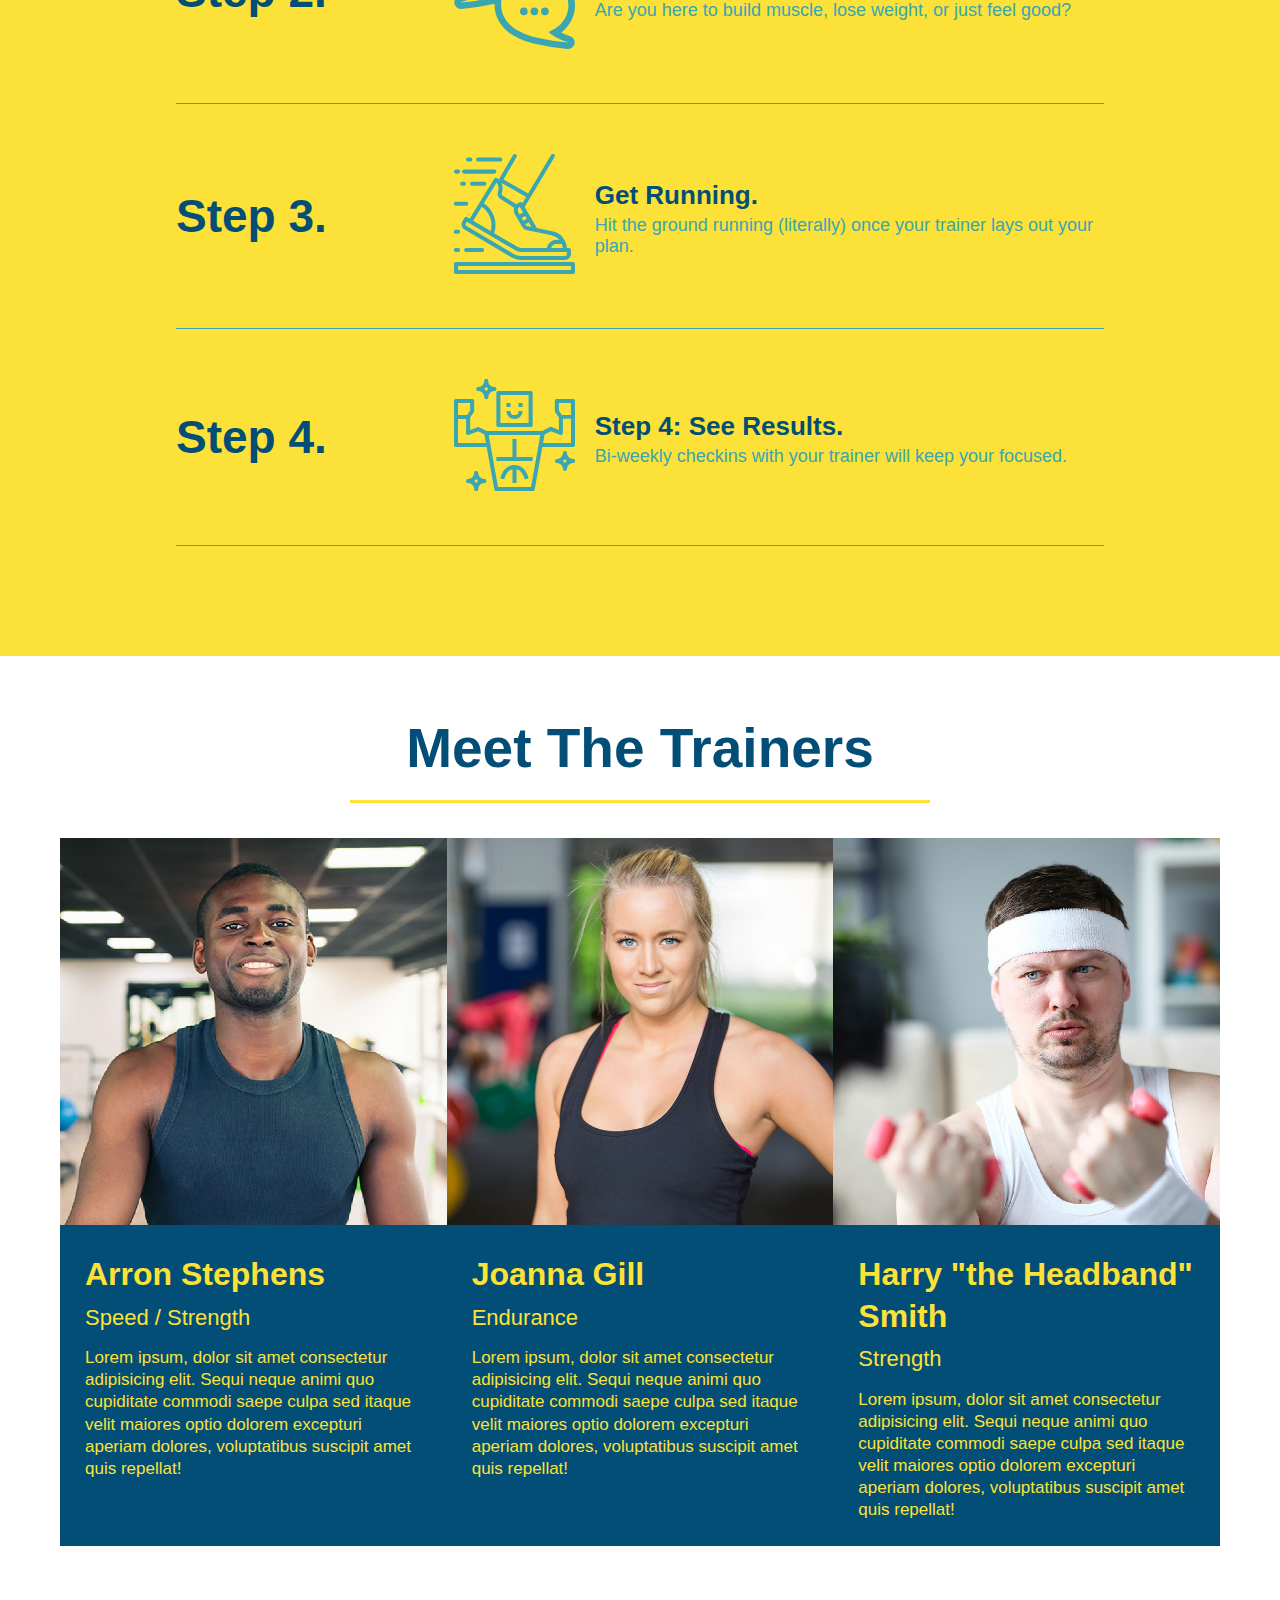
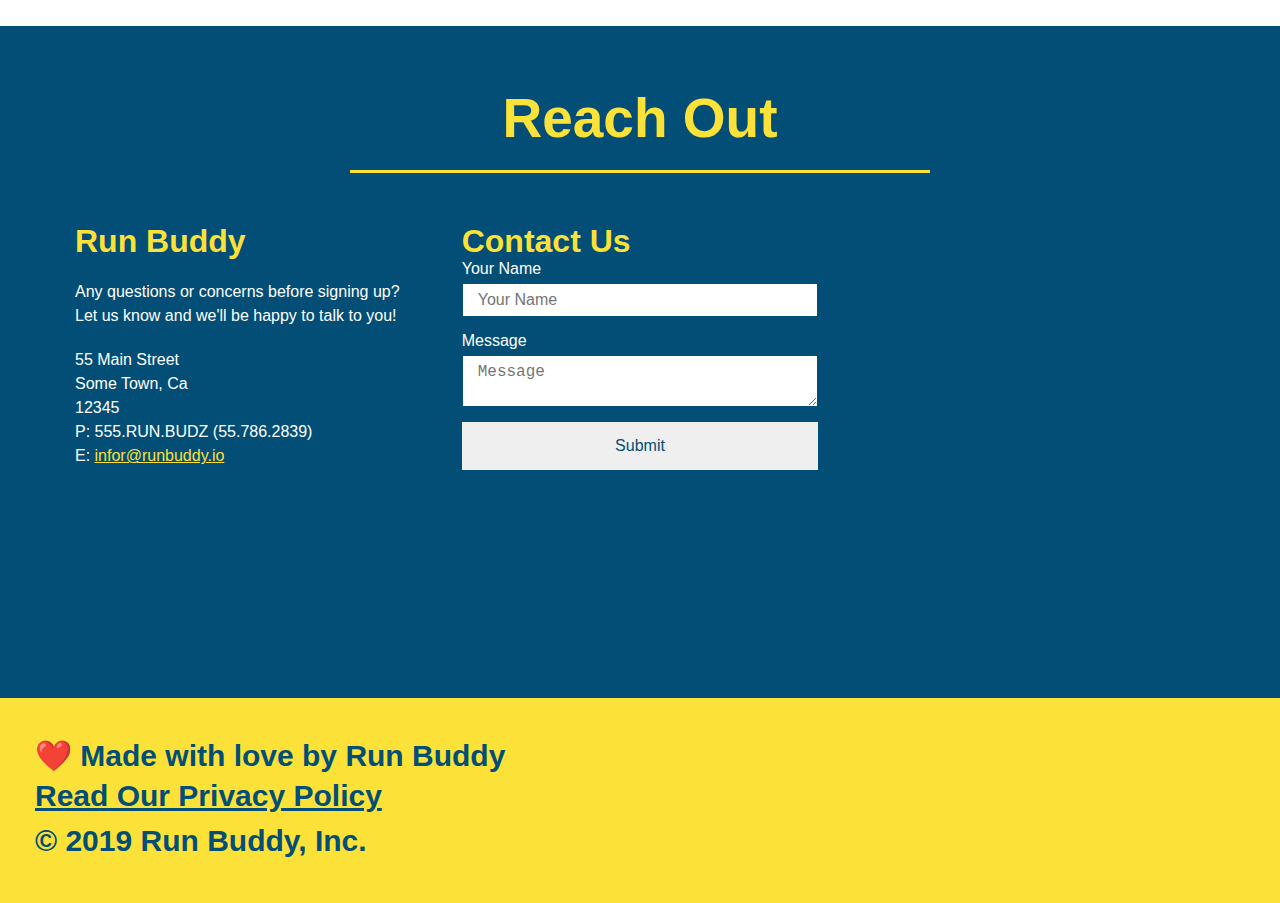
==== commit 7bebeeeb: "add flexbox to reach out" ====
--- a/index.html
+++ b/index.html
@@ -198,19 +198,6 @@
         </h2>
     </div>
     <div class="contact-info">
-        <iframe src="https://www.google.com/maps/embed?pb=!1m18!1m12!1m3!1d3532.7996024263693!2d-97.4110894843665!3d27.692587982798223!2m3!1f0!2f0!3f0!3m2!1i1024!2i768!4f13.1!3m3!1m2!1s0x8668f5109e641347%3A0x9029edda0d9d7509!2sBreeann%20St%2C%20Corpus%20Christi%2C%20TX%2078413!5e0!3m2!1sen!2sus!4v1620686799129!5m2!1sen!2sus" width="400" height="400" style="border:0;" allowfullscreen="" loading="lazy">
-        </iframe>
-        <div class="contact-form">
-            <h3>Contact Us</h3>
-            <form>
-                <label for="contact-name">Your Name</label>
-                <input type="text" id="contact-name" placeholder="Your Name" />
-                <label for="contact-message">Message</label>
-                <textarea id="contact-message" placeholder="Message"></textarea>
-                <button type="submit">Submit</button>
-            </form>
-        </div>
-    </div>
     <div> 
         <h3>Run Buddy</h3>
         <p>
@@ -218,6 +205,7 @@
             <br />
             Let us know and we'll be happy to talk to you!
         </p>
+
         <address>
              55 Main Street <br/>
             Some Town, Ca <br/>
@@ -226,6 +214,22 @@
             E: <a href="mailto:info@runbuddy.io">infor@runbuddy.io</a>
         </address>
     </div>
+    <div class="contact-form">
+        <h3>Contact Us</h3>
+        <form>
+            <label for="contact-name">Your Name</label>
+            <input type="text" id="contact-name" placeholder="Your Name" />
+            <label for="contact-message">Message</label>
+            <textarea id="contact-message" placeholder="Message"></textarea>
+            <button type="submit">Submit</button>
+        </form>
+        </div>
+        
+        <iframe src="https://www.google.com/maps/embed?pb=!1m18!1m12!1m3!1d3532.7996024263693!2d-97.4110894843665!3d27.692587982798223!2m3!1f0!2f0!3f0!3m2!1i1024!2i768!4f13.1!3m3!1m2!1s0x8668f5109e641347%3A0x9029edda0d9d7509!2sBreeann%20St%2C%20Corpus%20Christi%2C%20TX%2078413!5e0!3m2!1sen!2sus!4v1620686799129!5m2!1sen!2sus" width="400" height="400" style="border:0;" allowfullscreen="" loading="lazy">
+        </iframe>
+       
+        </div>
+    </div>
 </section>
 
 <!-- Footer -->
--- a/assets/css/style.css
+++ b/assets/css/style.css
@@ -268,15 +268,9 @@
     color: #fce138;
 }
 .contact-info iframe {
-    width: 400px;
     height: 400px;
 }
 .contact-info div {
-    width: 410px;
-    display: inline-block;
-    vertical-align: top;
-    text-align: left;
-    margin: 30px 0 0 60px;
     color: white
 }
 .contact-info h3 {
@@ -286,12 +280,39 @@
 .contact-info p, .contact-info address {
     margin: 20px 0;
     line-height: 1.5;
-    font-size: 20px;
+    font-size: 16px;
     font-style: normal;
-
 }
 .contact-info a {
     color: #fce138;
+}
+
+.contact-info {
+    display: flex;
+    justify-content: space-between;
+    flex-wrap: wrap;
+}
+
+.contact-info > * {
+    flex: 1;
+    margin: 15px;
+}
+.contact-form input, .contact-form textarea {
+    border: 1px solid #024e76;
+    display: block;
+    padding: 7px 15px;
+    font-size: 16px;
+    color: #024e76;
+    width: 100%;
+    margin-bottom: 15px;
+    margin-top: 5px;
+}
+.contact-form button {
+    width: 100%;
+    border: #fce138;
+    color: #024e76;
+    padding: 15px 0;
+    font-size: 16px;
 }
 /* REACH OUT STYLES END */
 
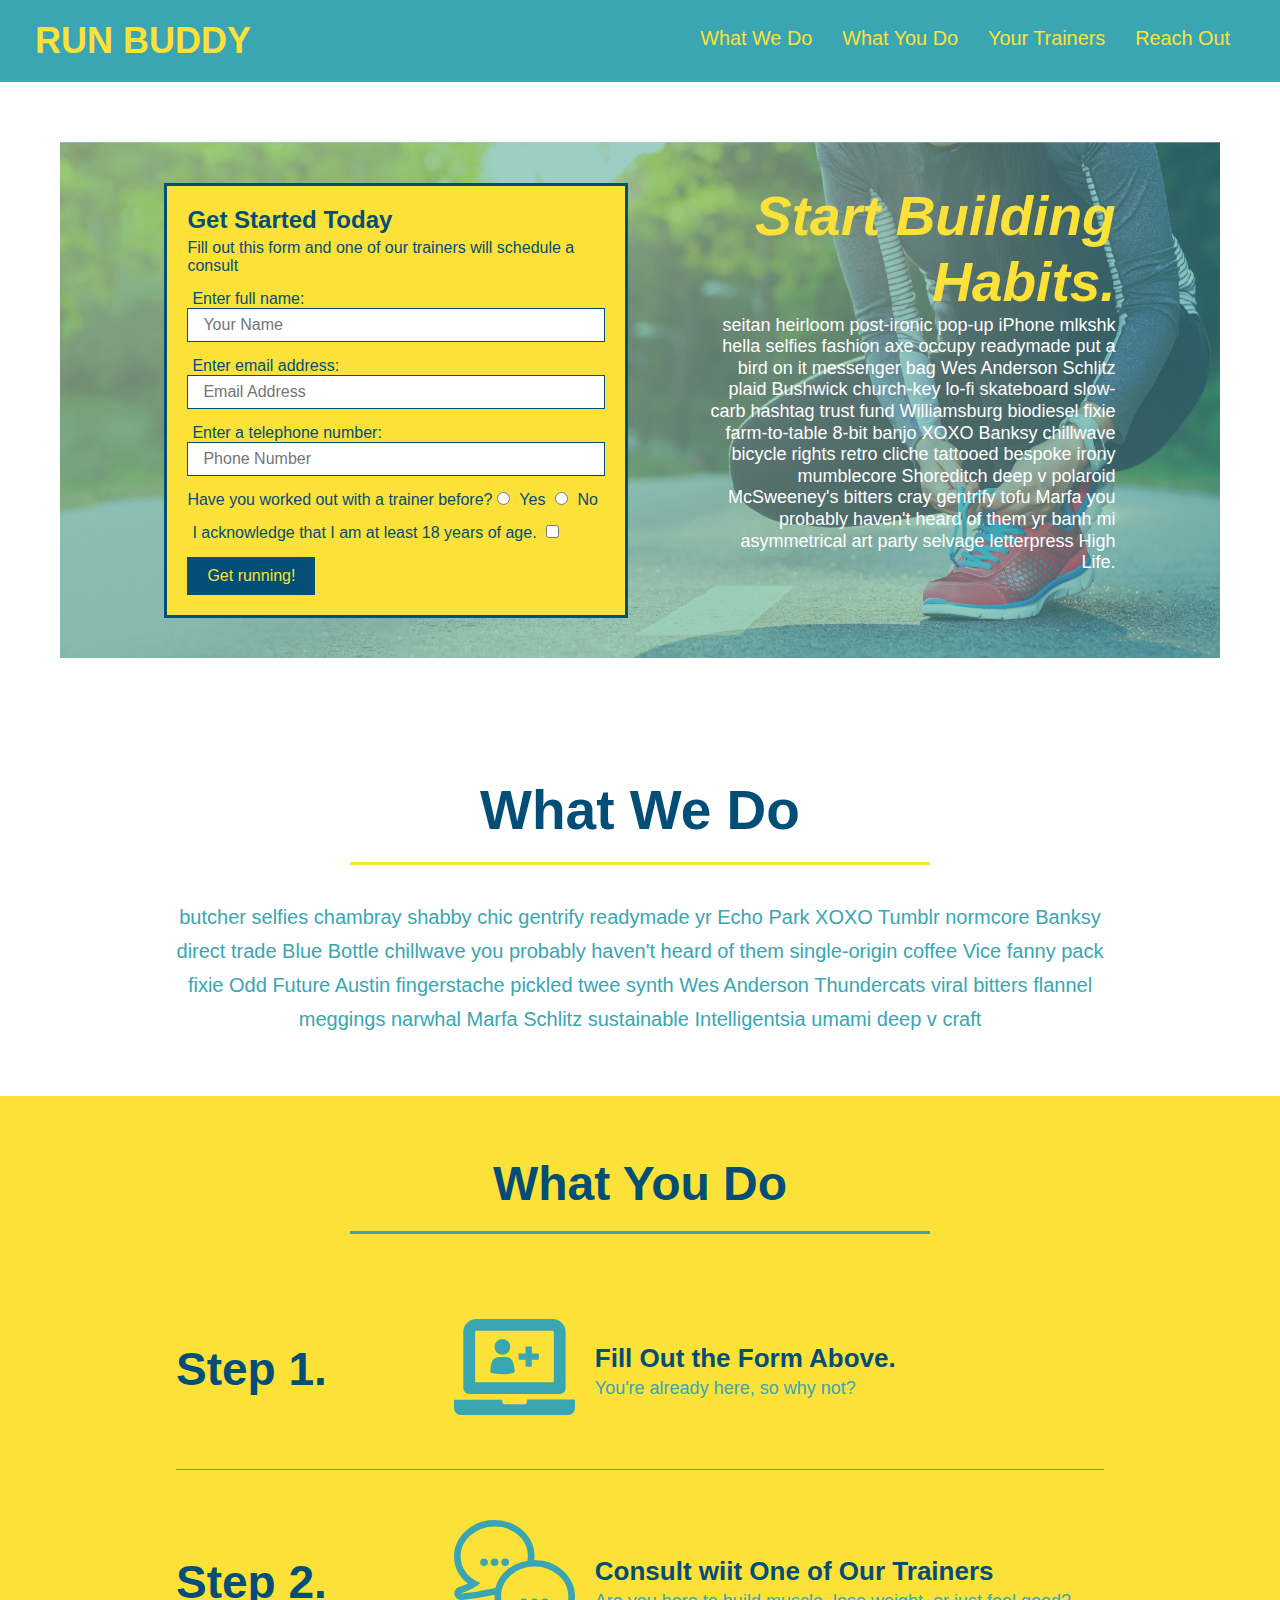
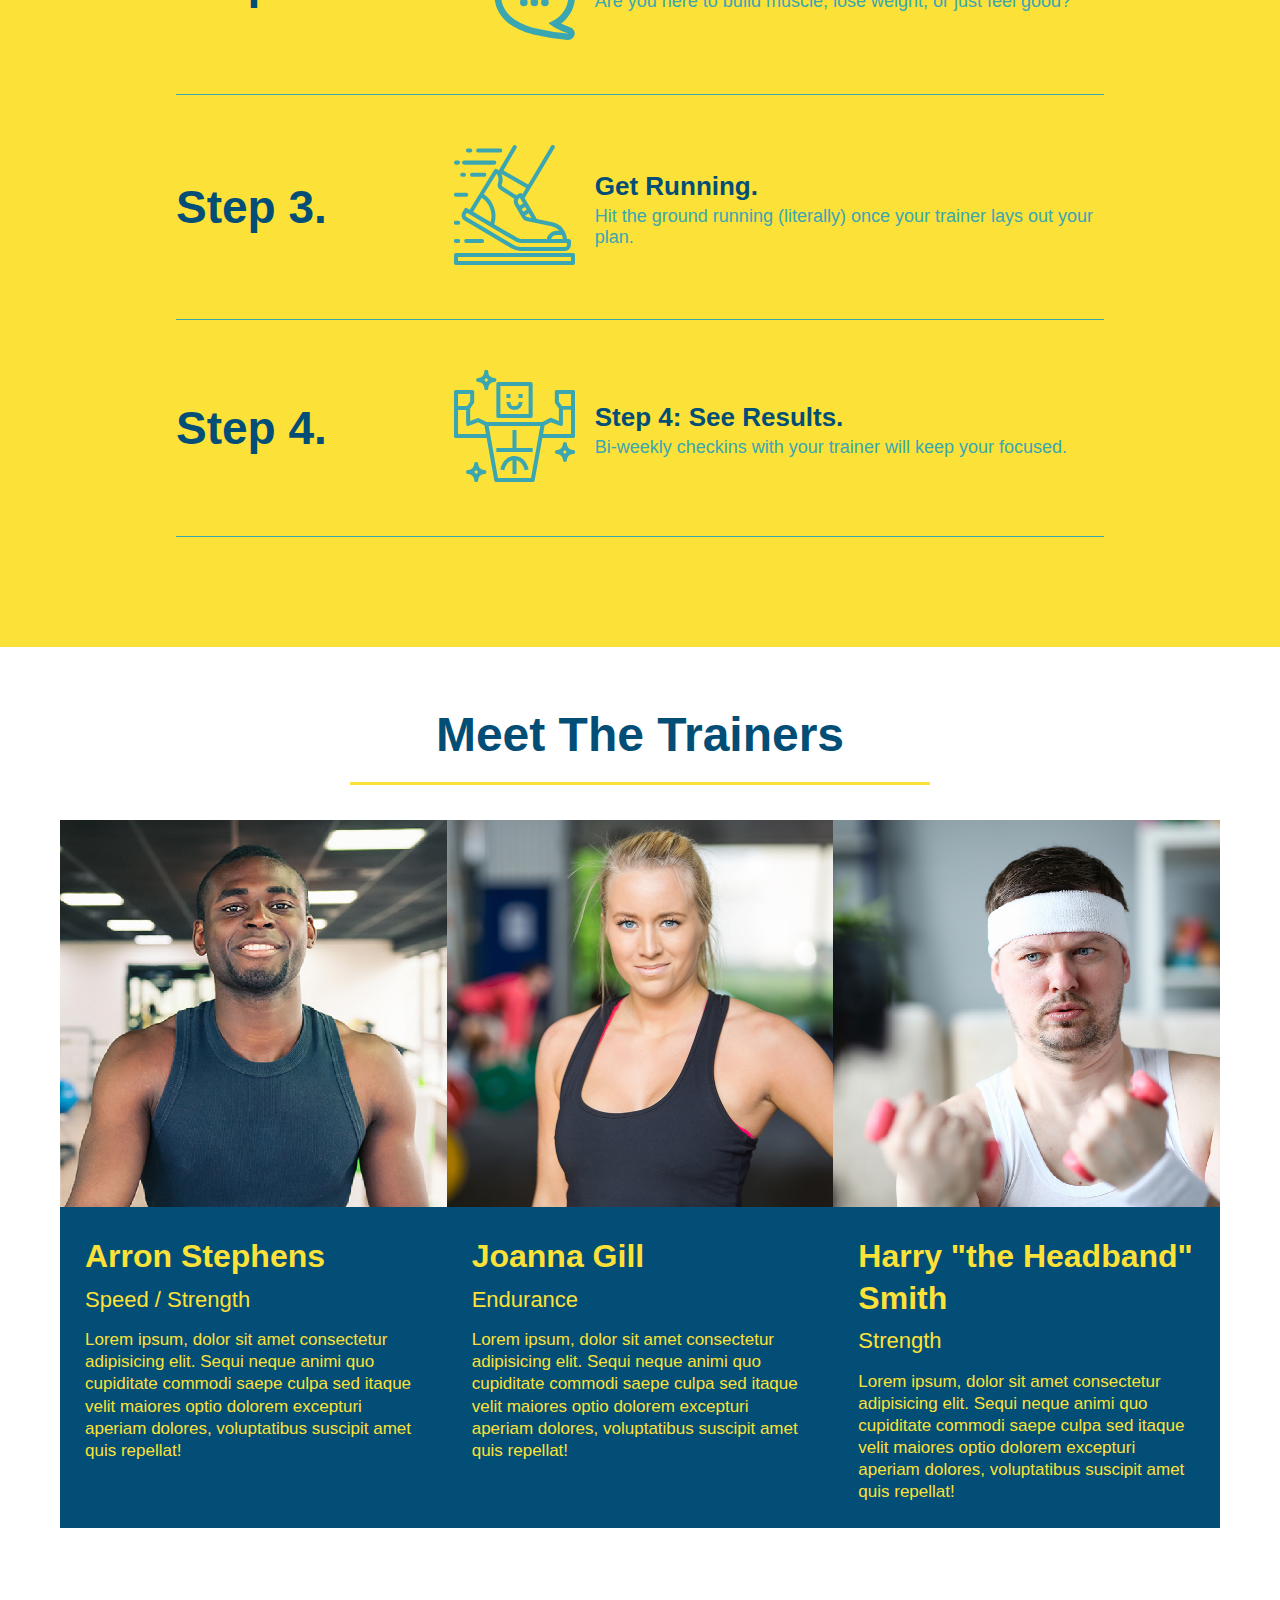
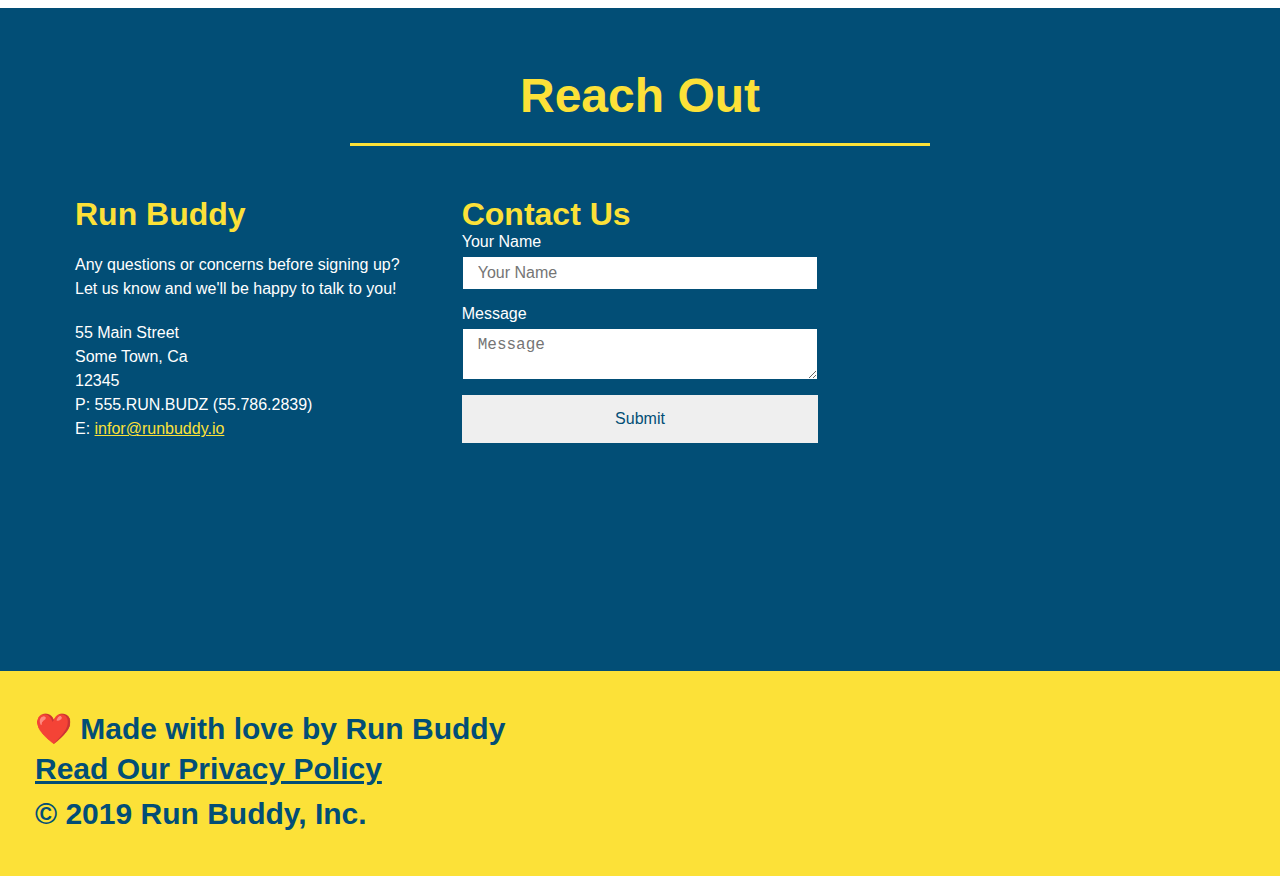
==== commit 53c70d0c: "added media query" ====
--- a/index.html
+++ b/index.html
@@ -3,6 +3,7 @@
    
 <head>
     <link rel="stylesheet" href="./assets/css/style.css"/>
+    <meta name="viewpoint" content="width=device-width, initial-scale=1.0" />
     <title>Run Buddy</title>
 </head>
 <body>
--- a/assets/css/style.css
+++ b/assets/css/style.css
@@ -44,7 +44,7 @@
 }
 
 header nav ul li a {
-    margin: 0 30px;
+    padding: 10px 15px;
     font-weight: lighter;
     font-size: 1.55vw;
 }
@@ -86,6 +86,7 @@
     display: flex;
     justify-content: center;
     flex-wrap: wrap;
+    align-items: flex-start;
 }
 
 .hero-cta {
@@ -94,7 +95,7 @@
     margin: 3.5%;
     color: #fff;
     font-size: 18px;
-    line-height: 1.3;
+    line-height: 1.2;
 }
 
 .hero-cta h2 {
@@ -202,7 +203,7 @@
     max-width: 100%;
 }
 .section-title {
-    font-size: 55px;
+    font-size: 48px;
     color: #024e76;
     border-bottom: 3px solid;
     padding-bottom: 20px;
@@ -325,4 +326,6 @@
 }
 .flex-row {
     display: flex;
-}+}
+/* MEDIA QUERY FOR SMALLER DESKTOP SCREENS AND SMALLER */
+@media screen and (max-width: 980px) 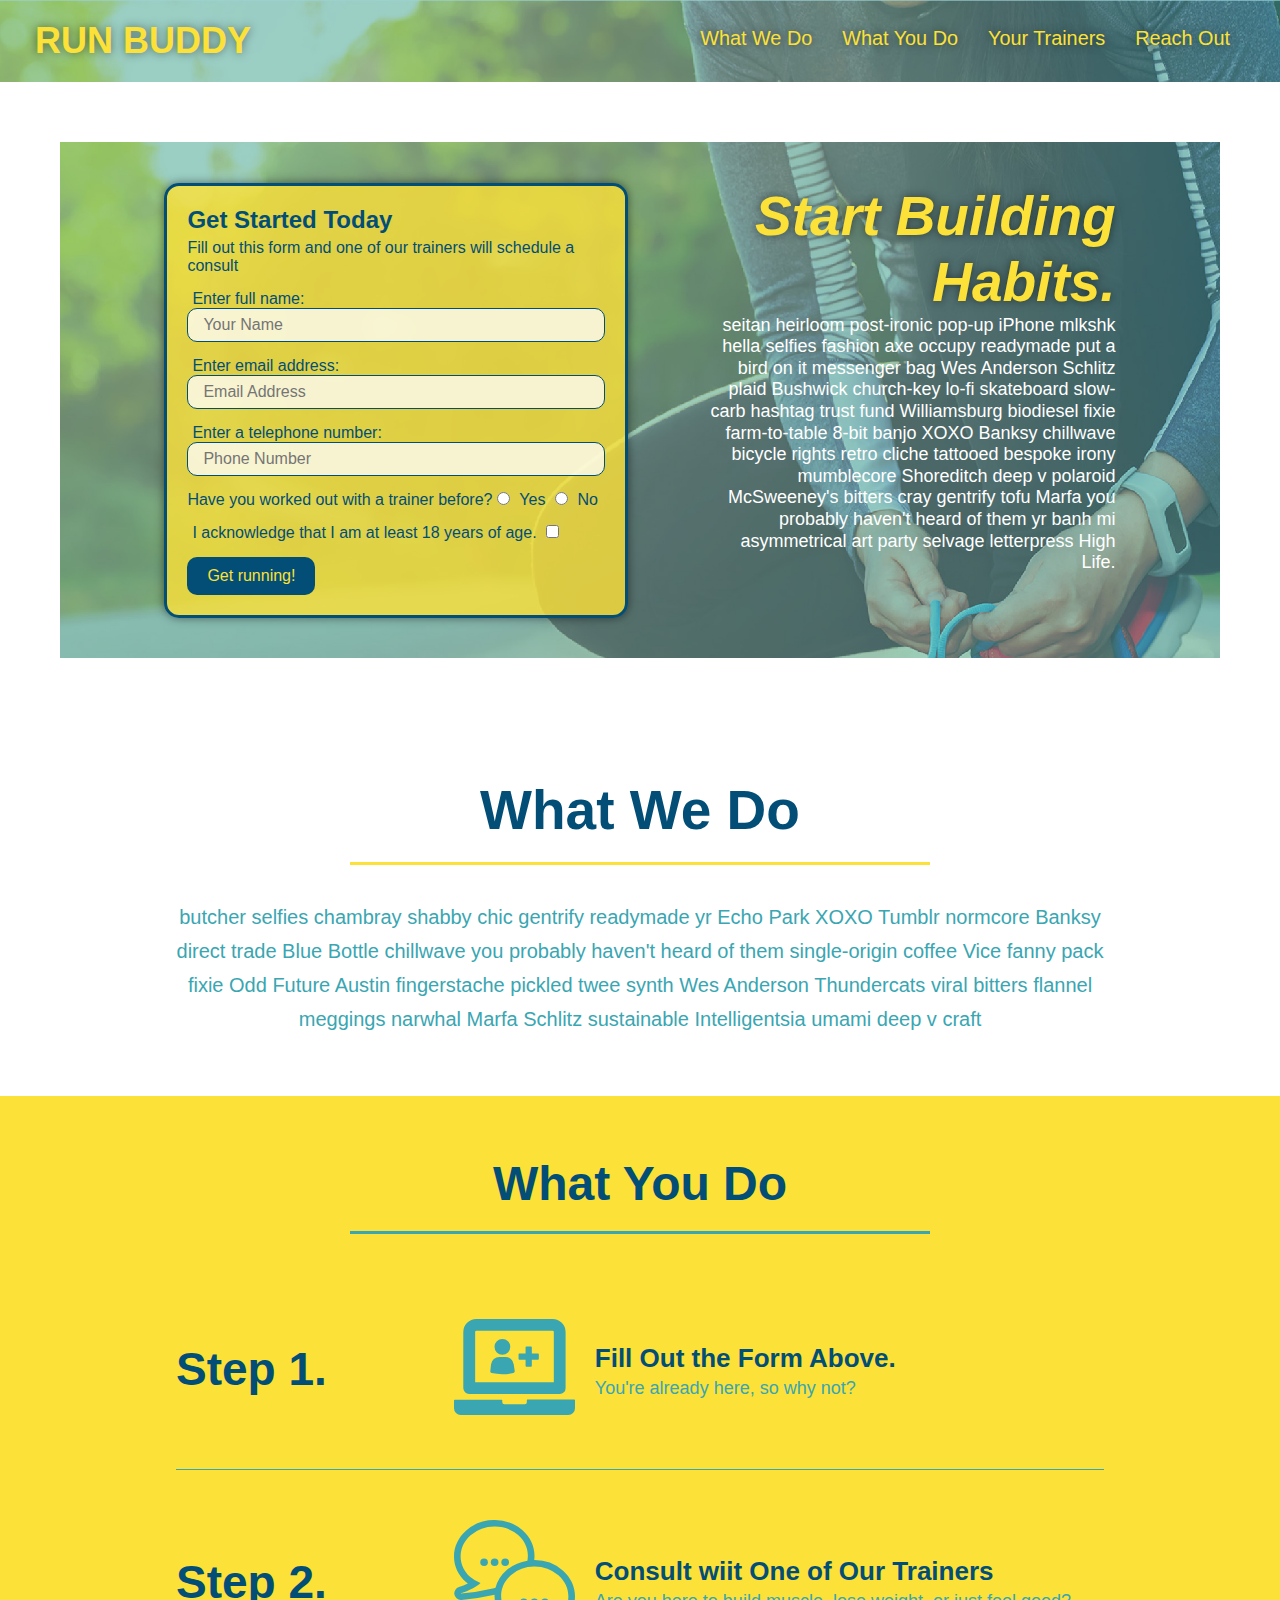
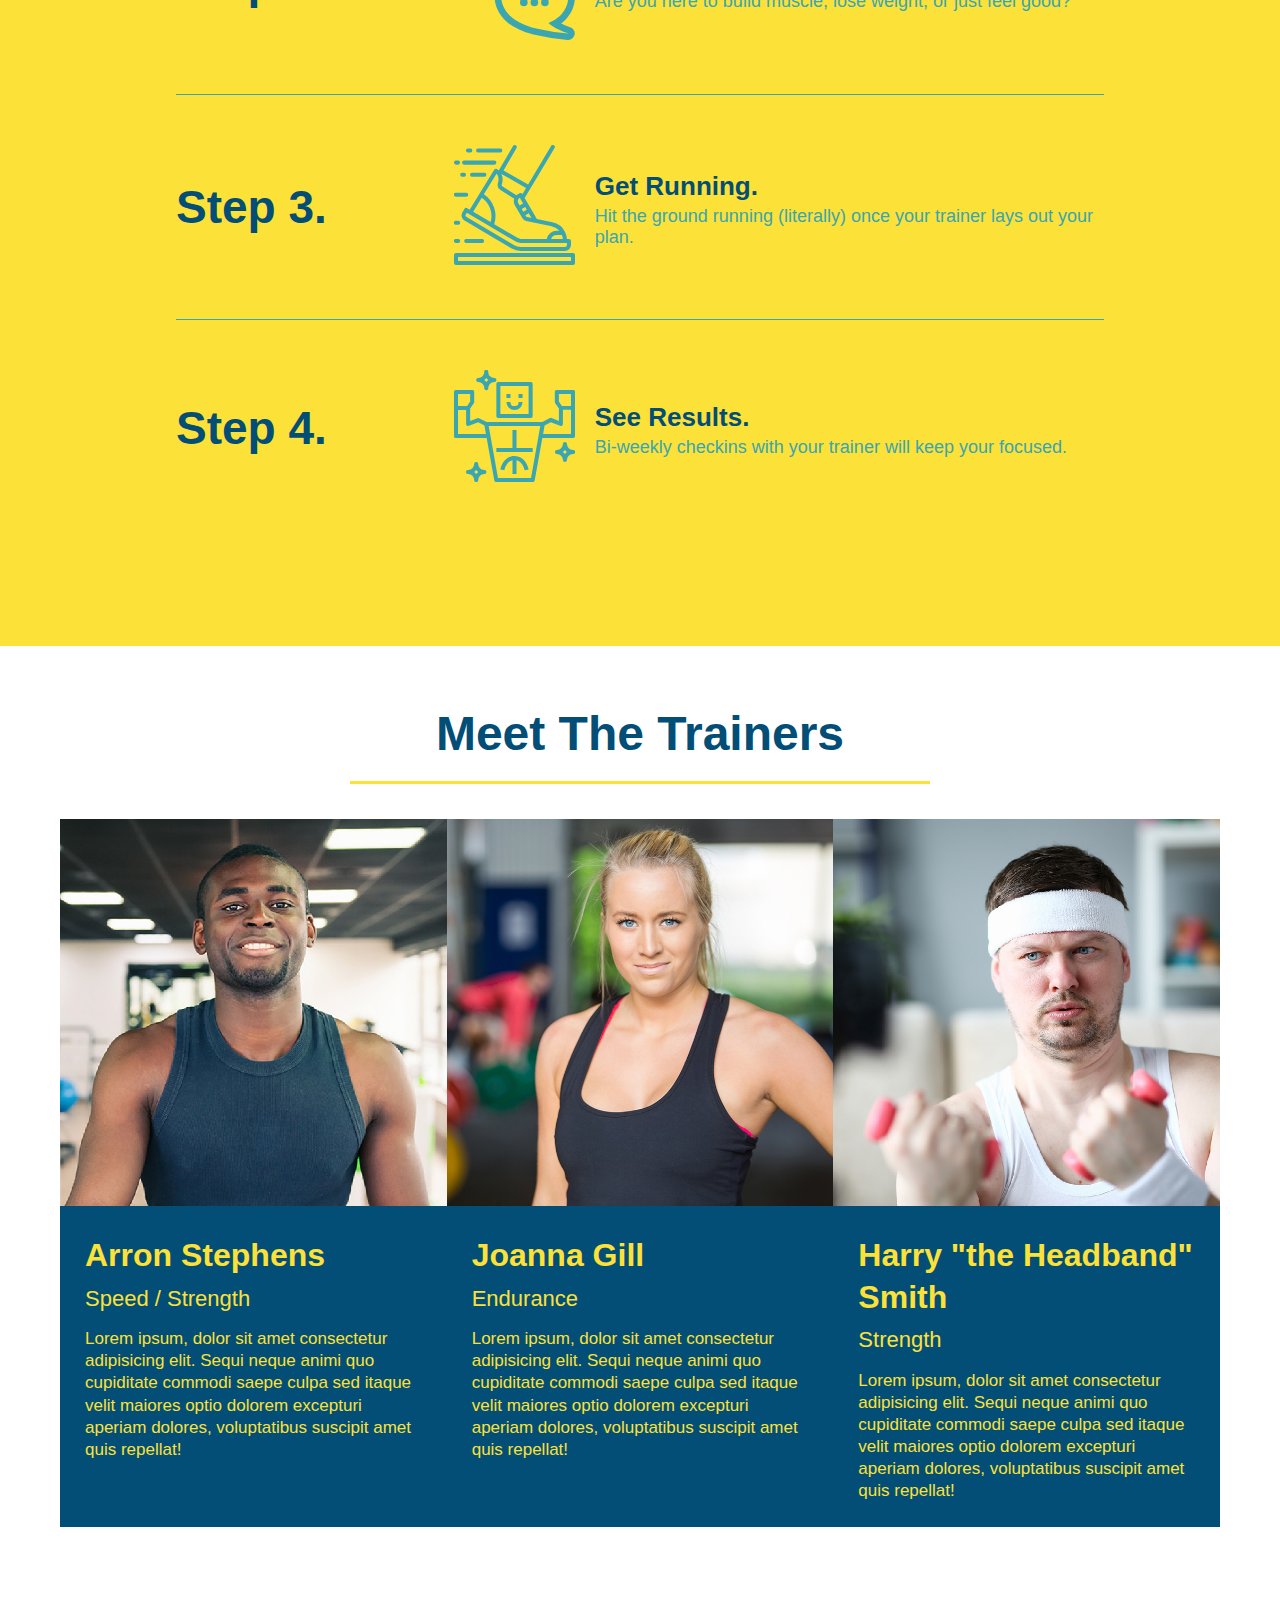
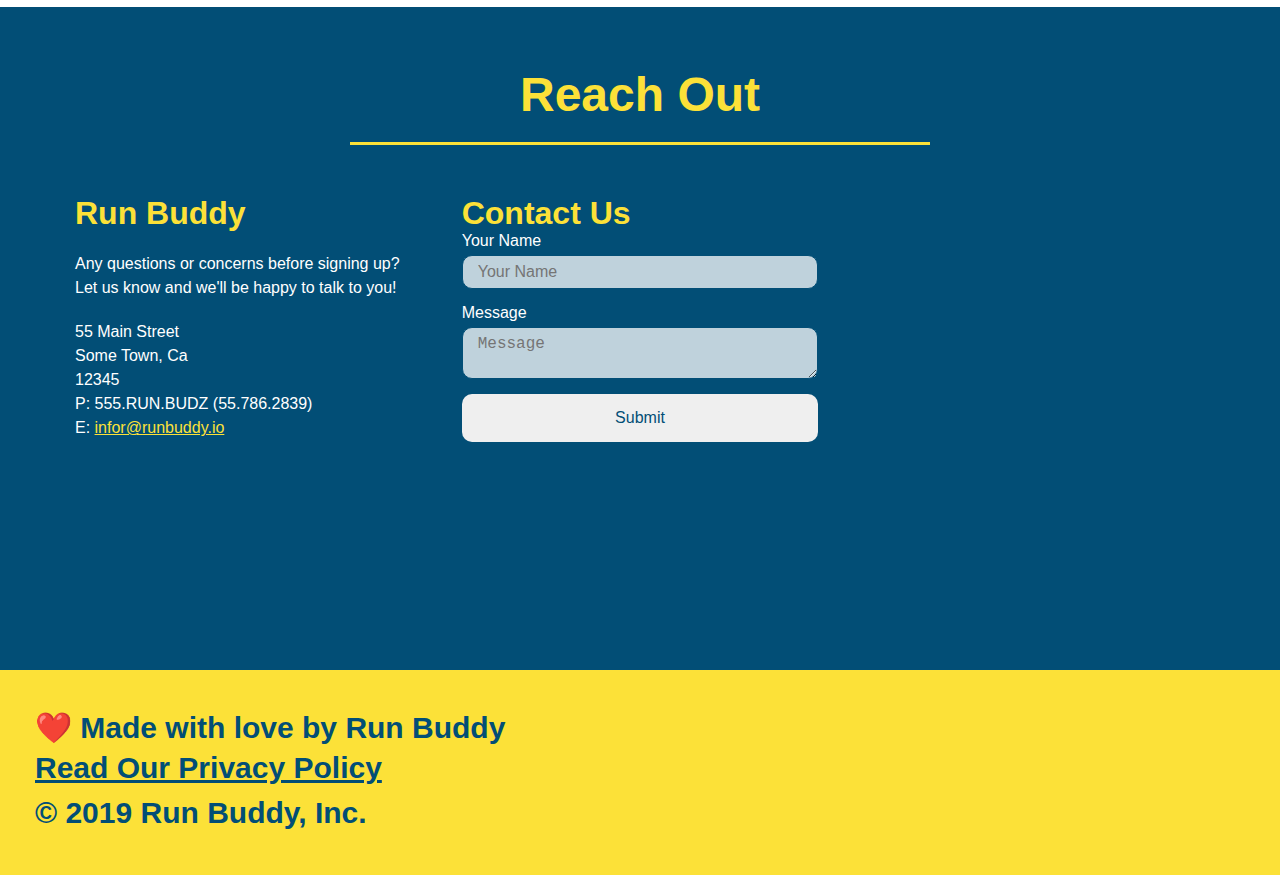
==== commit 9961295e: "update steps" ====
--- a/index.html
+++ b/index.html
@@ -113,38 +113,38 @@
         <div class="step">
             <h3>Step 2.</h3>
             <div class="step-info">
-            <div class="step-img">
-                <img src="./assets/images/step-2.svg" alt="" />
-            </div>
+                <div class="step-img">
+                    <img src="./assets/images/step-2.svg" alt="" />
+                </div>
                 <div class="step-text">
                     <h4>Consult wiit One of Our Trainers</h4>
                     <p>Are you here to build muscle, lose weight, or just feel good?</p>
                 </div>    
             </div>
         </div>    
-    </div>
-    <div>
+
+        <div>
             <div class="step">
                 <h3>Step 3.</h3>
                 <div class="step-info">
-                <div class="step-img">
-                <img src="./assets/images/step-3.svg" alt="" />
+                    <div class="step-img">
+                        <img src="./assets/images/step-3.svg" alt="" />
                 </div>
                     <div class="step-text">
                         <h4>Get Running.</h4>
                         <p>Hit the ground running (literally) once your trainer lays out your plan.</p>
                     </div>    
             </div>
-    </div>
-    <div>
-        <div class="step">
-        <h3> Step 4.</h3>
-        <div class="step-info">
+        </div>
+            <div>
+                <div class="step">
+                <h3> Step 4.</h3>
+                    <div class="step-info">
             <div class="step-img">
                 <img src="./assets/images/step-4.svg" alt="" />
             </div>
             <div class="step-text">
-                    <h4>Step 4: <span>See Results.</h4>
+                    <h4>See Results.</h4>
                     <p>Bi-weekly checkins with your trainer will keep your focused.</p>
                 </div>
         </div>
--- a/assets/css/style.css
+++ b/assets/css/style.css
@@ -17,6 +17,14 @@
     display: flex;
     justify-content: space-between;
     flex-wrap: wrap;
+    position: -webkit-sticky;
+    position: sticky;
+    top: 0;
+    background-image: url("../images/hero-bg.jpg");
+    background-size: cover;
+    background-position: center; 
+    background-attachment: fixed;
+    background-position: 80%;
 }
 
 header h1 {
@@ -24,6 +32,7 @@
     font-size: 36px;
     color: #fce138;
     margin: 0;
+    text-shadow: 0 0 10px rgba(0, 0, 0, 0.5);
 }
 
 header a {
@@ -47,7 +56,14 @@
     padding: 10px 15px;
     font-weight: lighter;
     font-size: 1.55vw;
-}
+    text-shadow: 0 0 10px rgba(0, 0, 0, 0.5);
+}
+header nav ul li a:hover {
+    background: #fce138;
+    color: #024e76;
+    border-radius: 15px;
+    text-shadow: none;
+  }
 
 footer {
     background: #fce138;
@@ -87,6 +103,8 @@
     justify-content: center;
     flex-wrap: wrap;
     align-items: flex-start;
+    background-attachment: fixed;
+    background-position: 80%;
 }
 
 .hero-cta {
@@ -102,15 +120,18 @@
     font-style: italic;
     font-size: 55px;
     color: #fce138;
+    text-shadow: 0 0 10px rgba(0, 0, 0, 0.5);
 }
 /* Hero Style End */
 .hero-form {
     border: 3px solid #024e76;
-    background-color: #fce138;
+    background-color: rgba(252, 225, 56, .8);
     padding: 20px;
     color: #024e76;
     width: 40%;
     margin: 3.5%;
+    box-shadow: 0 0 10px rgba(0, 0, 0, 0.5);
+    border-radius: 15px;
 }
 .hero-form h3 {
     font-size: 24px;
@@ -127,6 +148,12 @@
     color: #024e76;
     width: 100%;
     margin-bottom: 15px;  
+    border-radius: 10px;
+    background-color: rgba(255,255,255,0.75);
+    outline: none;
+}
+.form-input:focus {
+    background-color: rgba(255,255,255,1);
 }
 .hero-form label {
     margin: 0 5px;
@@ -137,7 +164,12 @@
     border: none;
     padding: 10px 20px;
     font-size: 16px;
-}
+    border-radius: 10px;
+}
+.hero-form button:hover {
+    background-color: #39a6b2;  
+  }
+  
 
 .intro h2 {
     font-size: 55px;
@@ -159,7 +191,6 @@
 
 .steps {
     background: #fce138;
-
 }
 
 .step h3 {
@@ -180,7 +211,6 @@
     margin: 50px auto;
     padding-bottom: 50px;
     width: 80%;
-    border-bottom: 1px solid #39a6b2;
     display: flex;
     flex-wrap: wrap;
     align-items: center;
@@ -201,6 +231,9 @@
 }
 .step-img img {
     max-width: 100%;
+}
+.step:not(:last-child) {
+    border-bottom: 1px solid #39a6b2;
 }
 .section-title {
     font-size: 48px;
@@ -307,6 +340,12 @@
     width: 100%;
     margin-bottom: 15px;
     margin-top: 5px;
+    border-radius: 10px;
+    background-color: rgba(255,255,255,0.75);
+    outline: none;
+}
+.contact-form focus, .contact-form textarea focus {
+    background-color: rgba(255,255,255,1);
 }
 .contact-form button {
     width: 100%;
@@ -314,7 +353,13 @@
     color: #024e76;
     padding: 15px 0;
     font-size: 16px;
-}
+    border-radius: 10px;
+}
+.contact-form button:hover {
+    color: #fce138;
+    background: #39a6b2;
+  }
+
 /* REACH OUT STYLES END */
 
 /* Utilities */
@@ -328,4 +373,84 @@
     display: flex;
 }
 /* MEDIA QUERY FOR SMALLER DESKTOP SCREENS AND SMALLER */
-@media screen and (max-width: 980px) +@media screen and (max-width: 980px) {
+    header {
+        padding-bottom: 0;
+        justify-content: center;
+        position: relative;
+    }
+    header h1 {
+        width: 100%;
+        text-align: center;
+    }
+    header nav ul {
+        margin-top: 20px;
+        width: 100%;
+        justify-content: center;
+    }
+    header nav ul li a {
+        font-size: 20px;
+    }
+    footer h2, footer div {
+        text-align: center;
+        width: 100%;
+    }
+    .hero-cta, .hero-form {
+        width: 100%;
+    }
+    .hero-cta {
+        text-align: center;
+    }
+    .section-title {
+        width: 80%;
+    }
+    .trainer {
+        flex: 0 70%;
+    }
+    .contact-info iframe{
+        flex: 1 100%;
+    }
+}
+@media screen and (max-width: 768px) {
+    section {
+        padding: 30px 15px;
+    }
+    .step h3 {
+        flex: 1 100%;
+        text-align: center;
+    }
+    .step-info {
+        flex: 2 100%;
+        text-align: center;
+        justify-content: center;
+    }
+    .step-img {
+        flex: 0 32%;
+        margin-right: 0;
+        margin-top: 15px;
+        margin-bottom: 15px;
+    }
+    .step-text {
+        flex: 100%;
+    }
+}
+@media screen and (max-width: 575px) {
+    .hero-form button {
+        width: 100%;
+    }
+    .section-title {
+        width: 95%;
+    }
+    .intro p {
+        flex: 0 100%;
+    }
+    .contact-info {
+        text-align: center;
+    }
+    .contact-info > * {
+        flex: 0 100%;
+    }
+    .contact-form {
+        order: 3;
+    }
+}
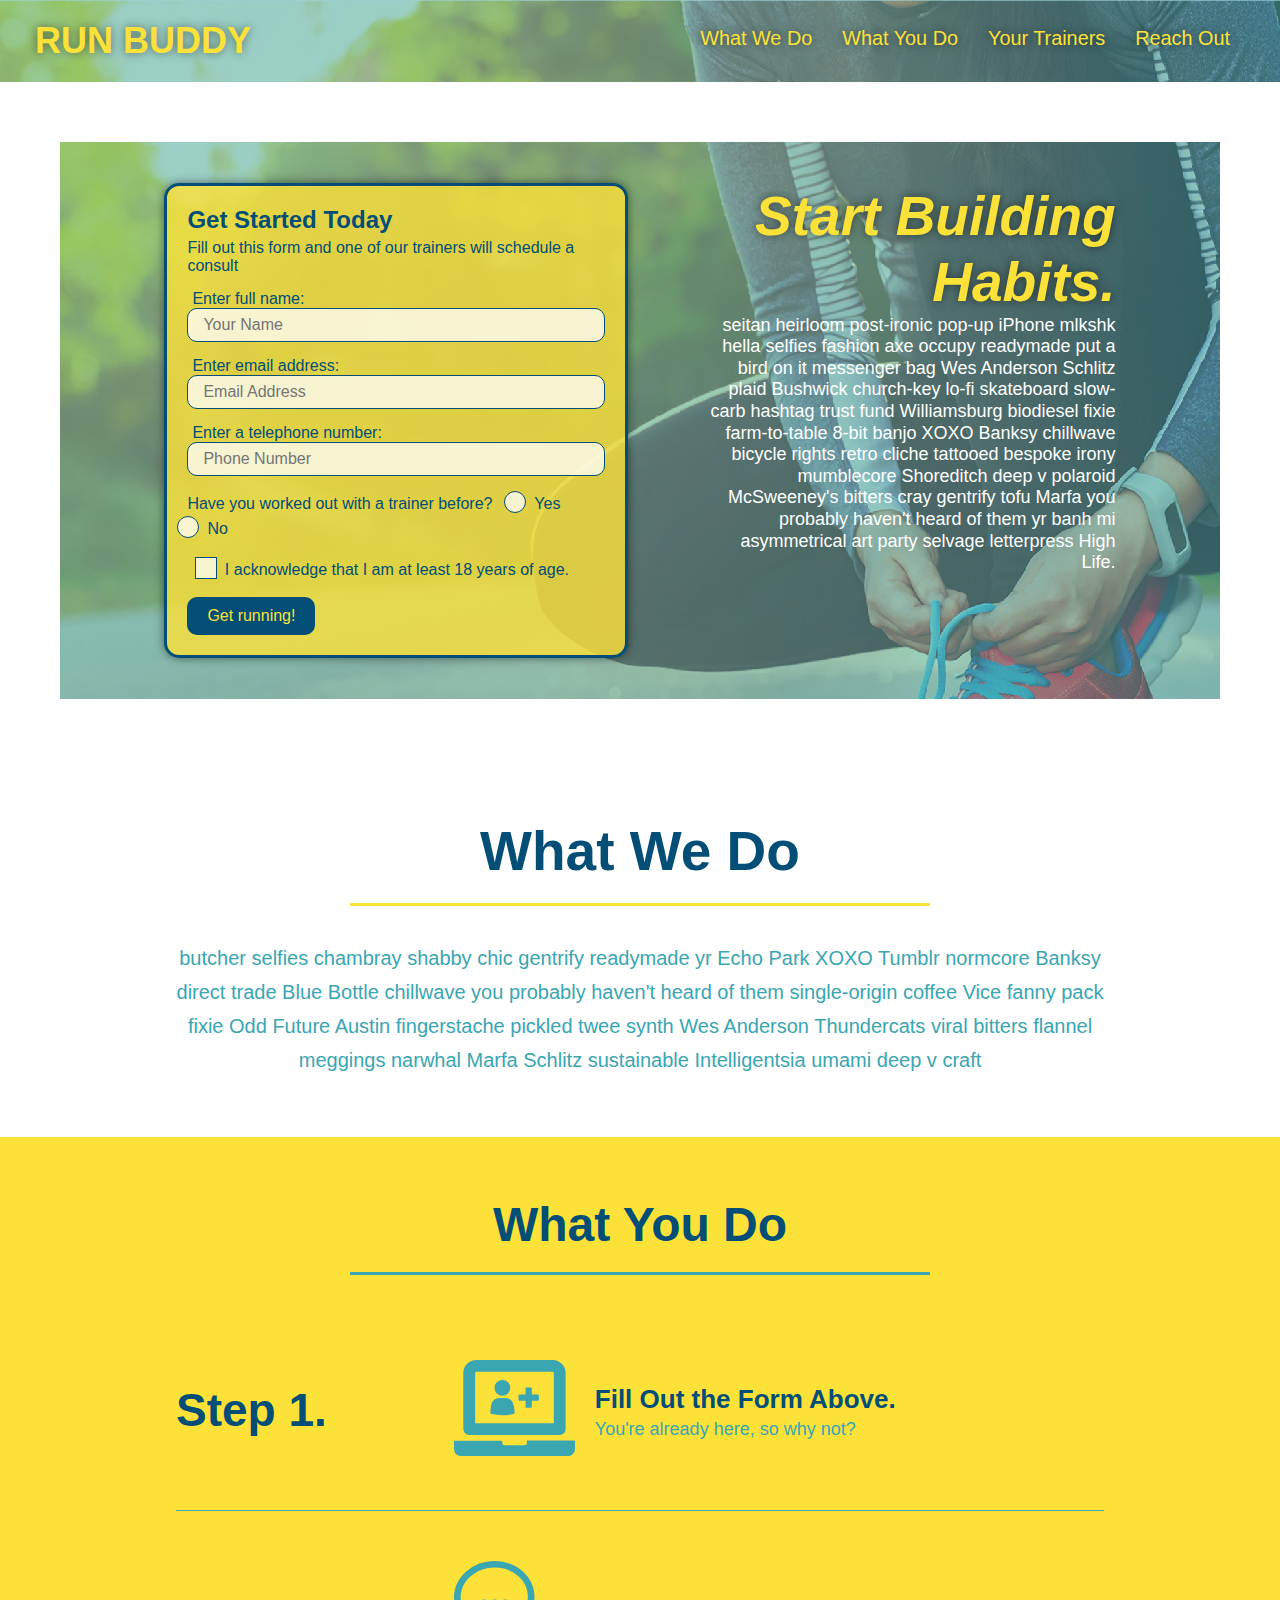
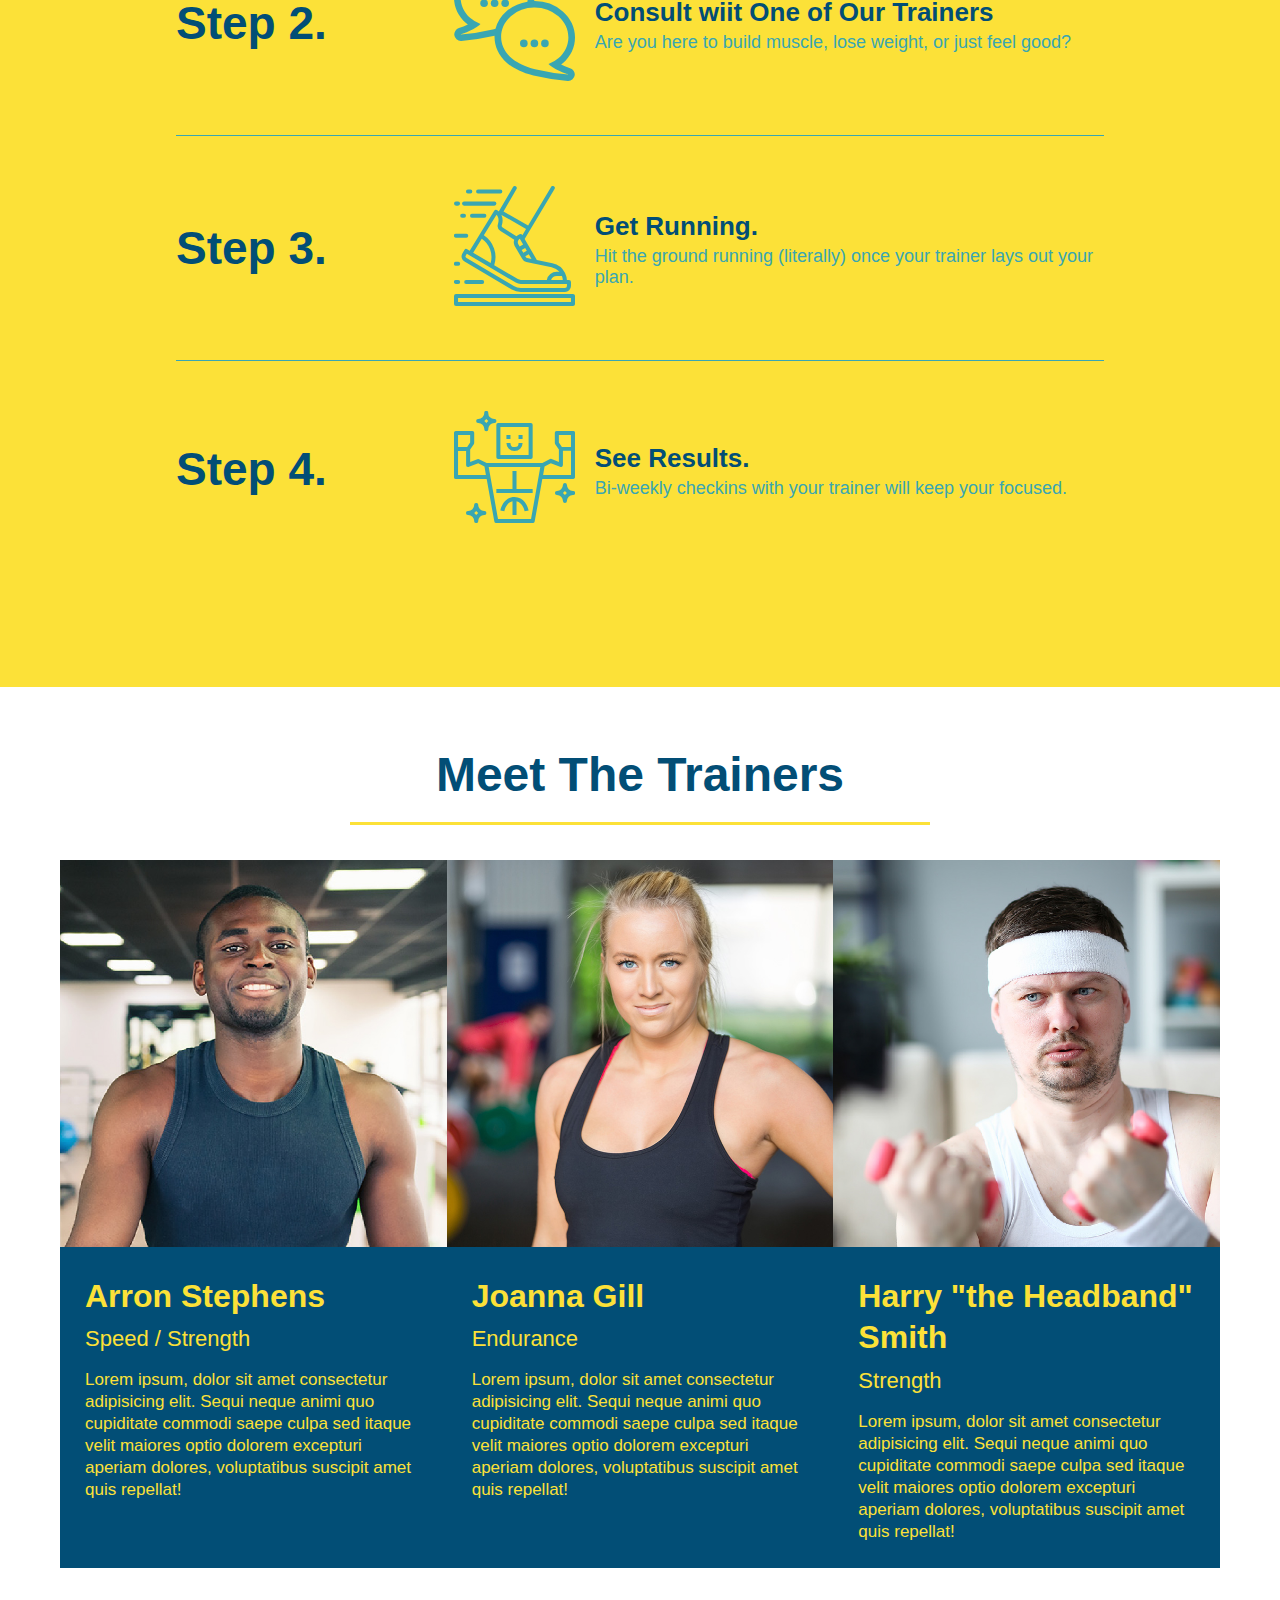
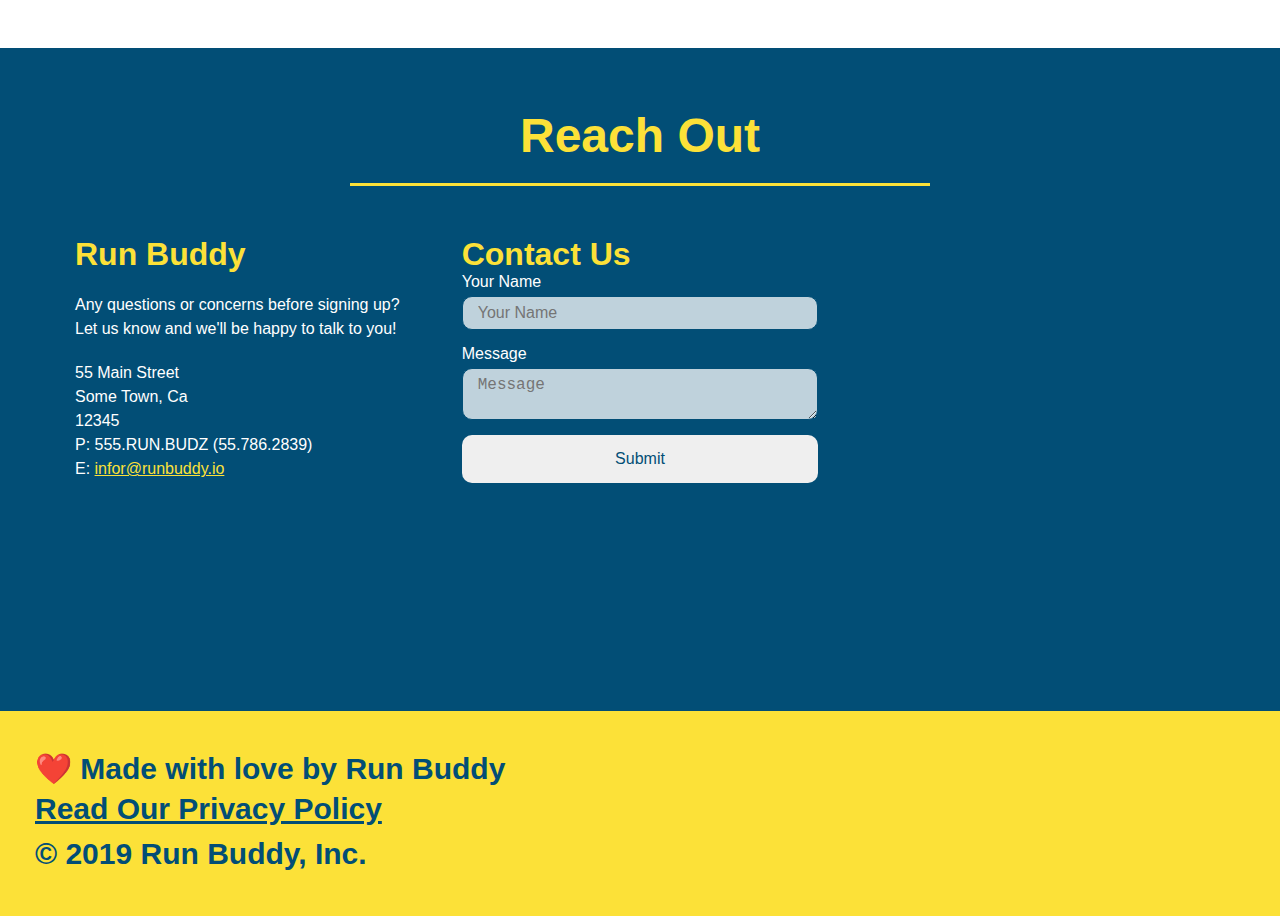
==== commit 092a05b6: "Updated hero" ====
--- a/index.html
+++ b/index.html
@@ -50,15 +50,19 @@
         
             <p>
                   Have you worked out with a trainer before?
+            <span class="radio-wrapper">
                 <input type="radio" name="trainer-confirm" id="trainer-yes" />
                 <label for="trainer-yes">Yes</label>
+            </span>
+            <span class="radio-wrapper">
                 <input type="radio" name="trainer-confirm" id="trainer-no" />
                 <label for="trainer-no">No</label>
+            </span>
             </p>
-            <label for="checkbox" >
-                I acknowledge that I am at least 18 years of age.
-              </label>
-              <input type="checkbox" name="age-confirm" id="checkbox" />
+            <span class="checkbox-wrapper">
+                <input type="checkbox" name="age-confirm" id="checkbox" />
+                <label for="checkbox"> I acknowledge that I am at least 18 years of age.</label>
+             </span> 
             </p>
             <button type="submit">
               Get running!
--- a/assets/css/style.css
+++ b/assets/css/style.css
@@ -25,6 +25,7 @@
     background-position: center; 
     background-attachment: fixed;
     background-position: 80%;
+    z-index: 9999;
 }
 
 header h1 {
@@ -169,7 +170,61 @@
 .hero-form button:hover {
     background-color: #39a6b2;  
   }
+
+.checkbox-wrapper input, .radio-wrapper input {
+      opacity: 0;
+  }
+.checkbox-wrapper label, .radio-wrapper label {
+    position: relative;
+    left: 10px;
+    margin: 10px;
+    line-height: 1.6;
+}  
+.checkbox-wrapper label::before, .radio-wrapper label::before {
+    content: "";
+    height: 20px;
+    width: 20px;
+    background: rgba(255, 255, 255, 0.75);  
+    border: 1px solid #024e76;  
+    position: absolute;
+    top: -4px;
+    left: -30px;
+  }
+  .radio-wrapper label::before {
+    border-radius: 50%;
+  }  
+  .radio-wrapper label::after {
+    content: "";
+    width: 20px;
+    height: 20px;
+    border-radius: 50%;
+    background: #024e76;
+    position: absolute;
+    left: -29px;
+    top: -3px;
+    background-image: radial-gradient(circle, #39a6b2, #024e76);
+  }
   
+  .checkbox-wrapper label::after {
+    content: "";
+    height: 6px;
+    width: 14px;
+    border-left: 2px solid #024e76;
+    border-bottom: 2px solid #024e76;
+    position: absolute;
+    left: -26px;
+    top: 1px;
+    transform: rotate(-58deg);
+  }  
+.checkbox-wrapper input + label::after, 
+  .radio-wrapper input + label::after {
+    content: none;
+  }
+  
+.checkbox-wrapper input:checked + label::after, 
+  .radio-wrapper input:checked + label::after {
+    content: "";
+  }
 
 .intro h2 {
     font-size: 55px;
@@ -251,9 +306,6 @@
 .secondary-border {
     border-color: #39a6b2;
 }
-.trainers {
-
-}
 .trainer {
     margin: 0 auto 20px auto;
     background: #024e76;
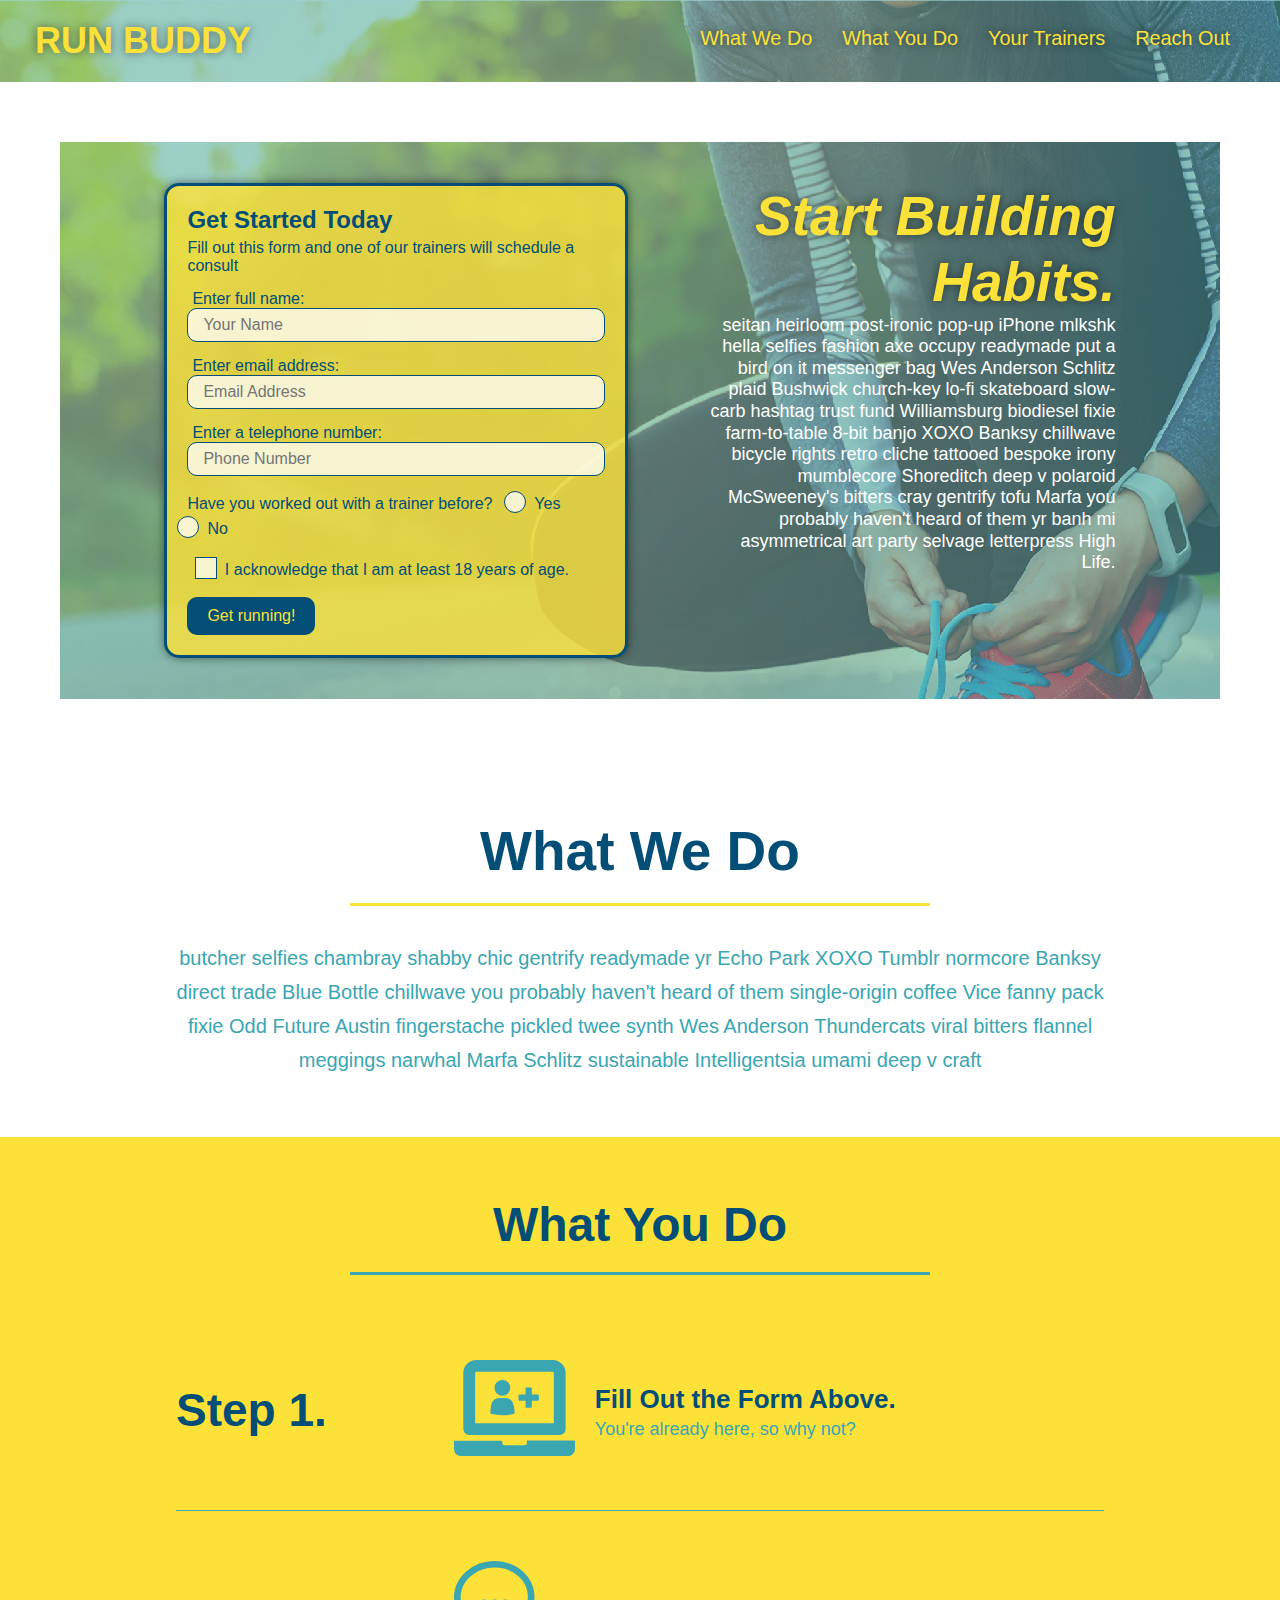
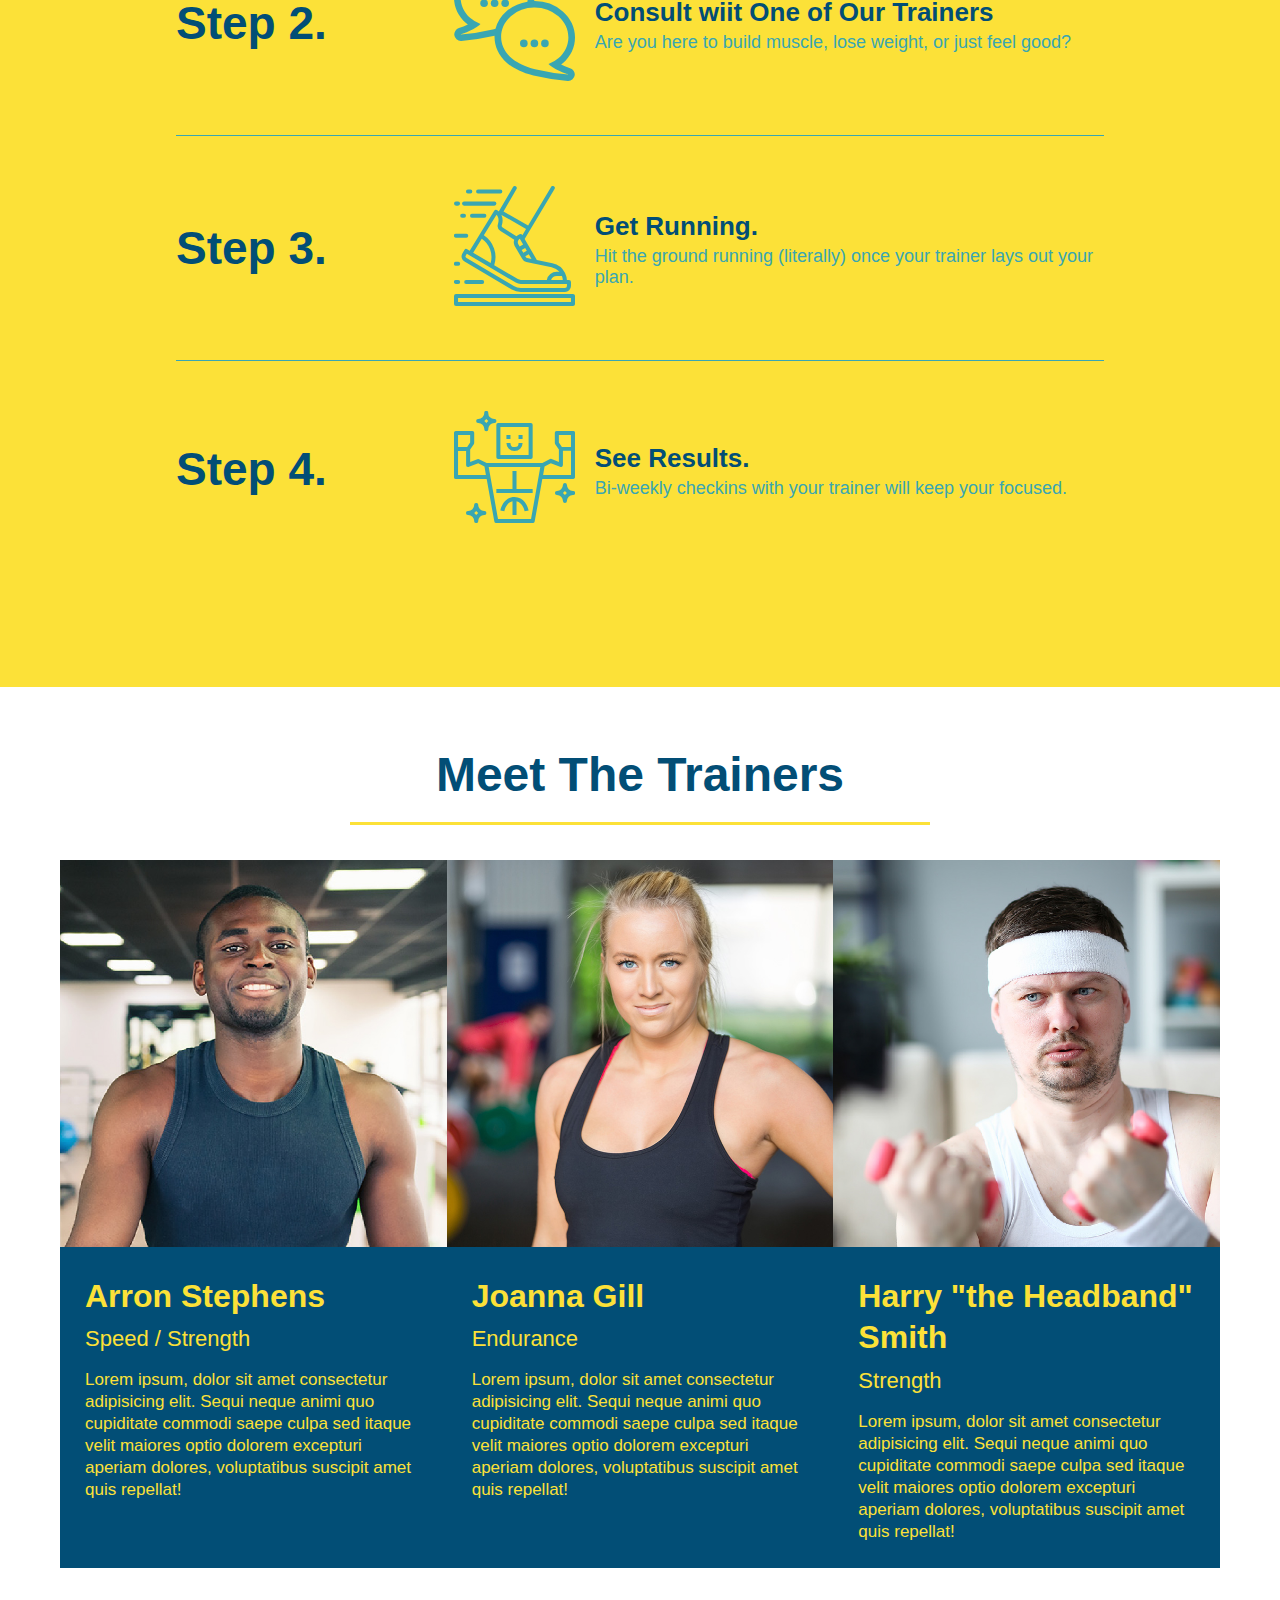
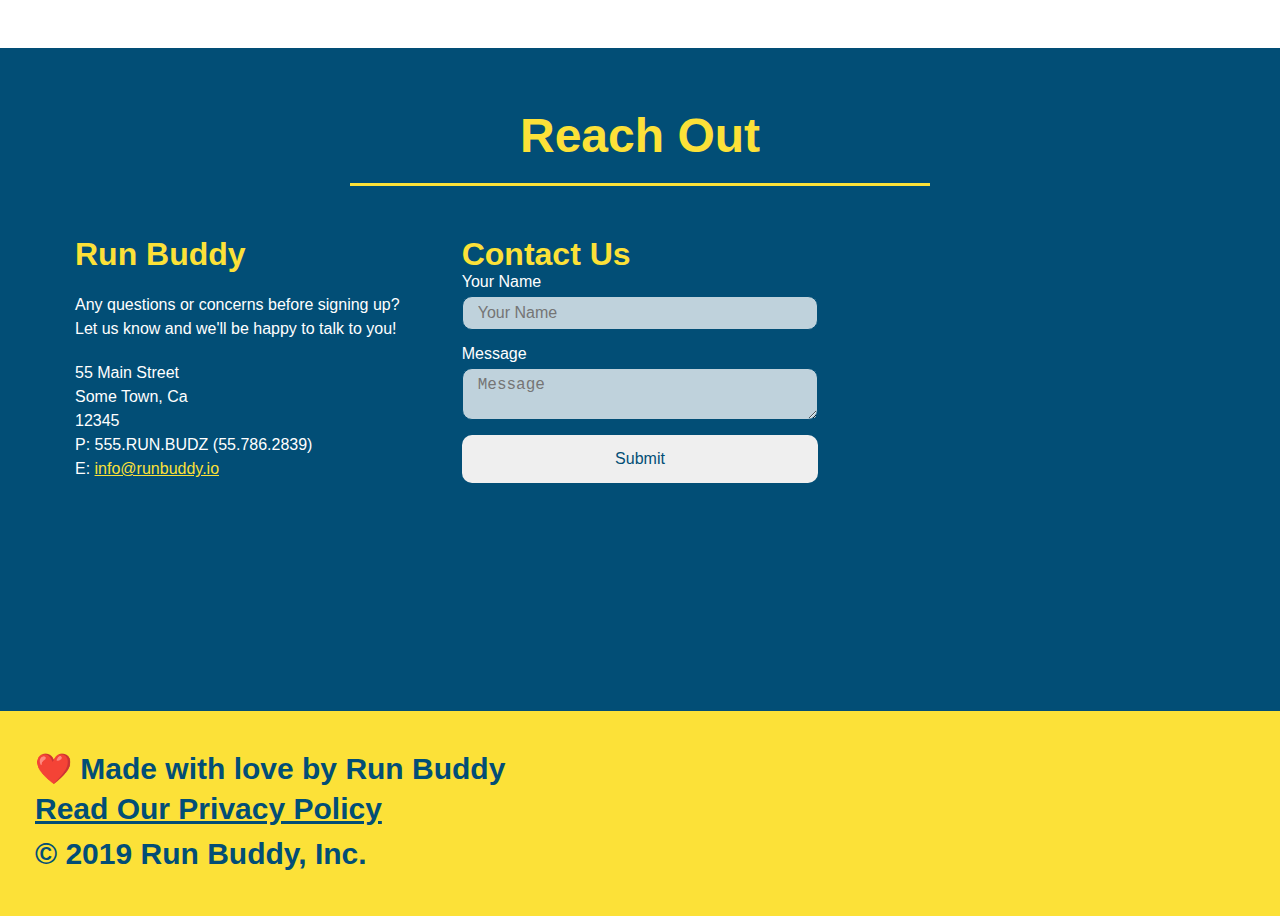
==== commit 20e36717: "privacy policy" ====
--- a/index.html
+++ b/index.html
@@ -74,6 +74,7 @@
         <p>seitan heirloom post-ironic pop-up iPhone mlkshk hella selfies fashion axe occupy readymade put a bird on it messenger bag Wes Anderson Schlitz plaid Bushwick church-key lo-fi skateboard slow-carb hashtag trust fund Williamsburg biodiesel fixie farm-to-table 8-bit banjo XOXO Banksy chillwave bicycle rights retro cliche tattooed bespoke irony mumblecore Shoreditch deep v polaroid McSweeney's bitters cray gentrify tofu Marfa you probably haven't heard of them yr banh mi asymmetrical art party selvage letterpress High Life.
         </p>
     </div>
+
 </section>
 
 
@@ -158,11 +159,11 @@
 <!-- Meet The Trainers section-->
 <section id="your-trainers">
      <!-- Wrap every h2 with a class of "section-title" in this div!-->
-     <div class="flex-row">
-    <h2 class="section-title primary-border">
-     Meet The Trainers
-    </h2>
-    </div>
+        <div class="flex-row">
+            <h2 class="section-title primary-border">
+                Meet The Trainers
+            </h2>
+        </div>
     <div class="trainers">
         <article class="trainer">
             <img src="./assets/images/trainer-1.jpg" alt="Arron Stephens in his workout clothes, ready to pump iron" />
@@ -216,7 +217,7 @@
             Some Town, Ca <br/>
             12345 <br/>
             P: 555.RUN.BUDZ (55.786.2839)<br/>
-            E: <a href="mailto:info@runbuddy.io">infor@runbuddy.io</a>
+            E: <a href="mailto:info@runbuddy.io">info@runbuddy.io</a>
         </address>
     </div>
     <div class="contact-form">
@@ -241,7 +242,7 @@
 <footer>
     <h2> ❤️ Made with love by Run Buddy
         <div>
-        <a href="#">Read Our Privacy Policy</a><br />
+        <a href="./privacy-policy.html">Read Our Privacy Policy</a><br />
         &copy; 2019 Run Buddy, Inc.
         </div>
      
